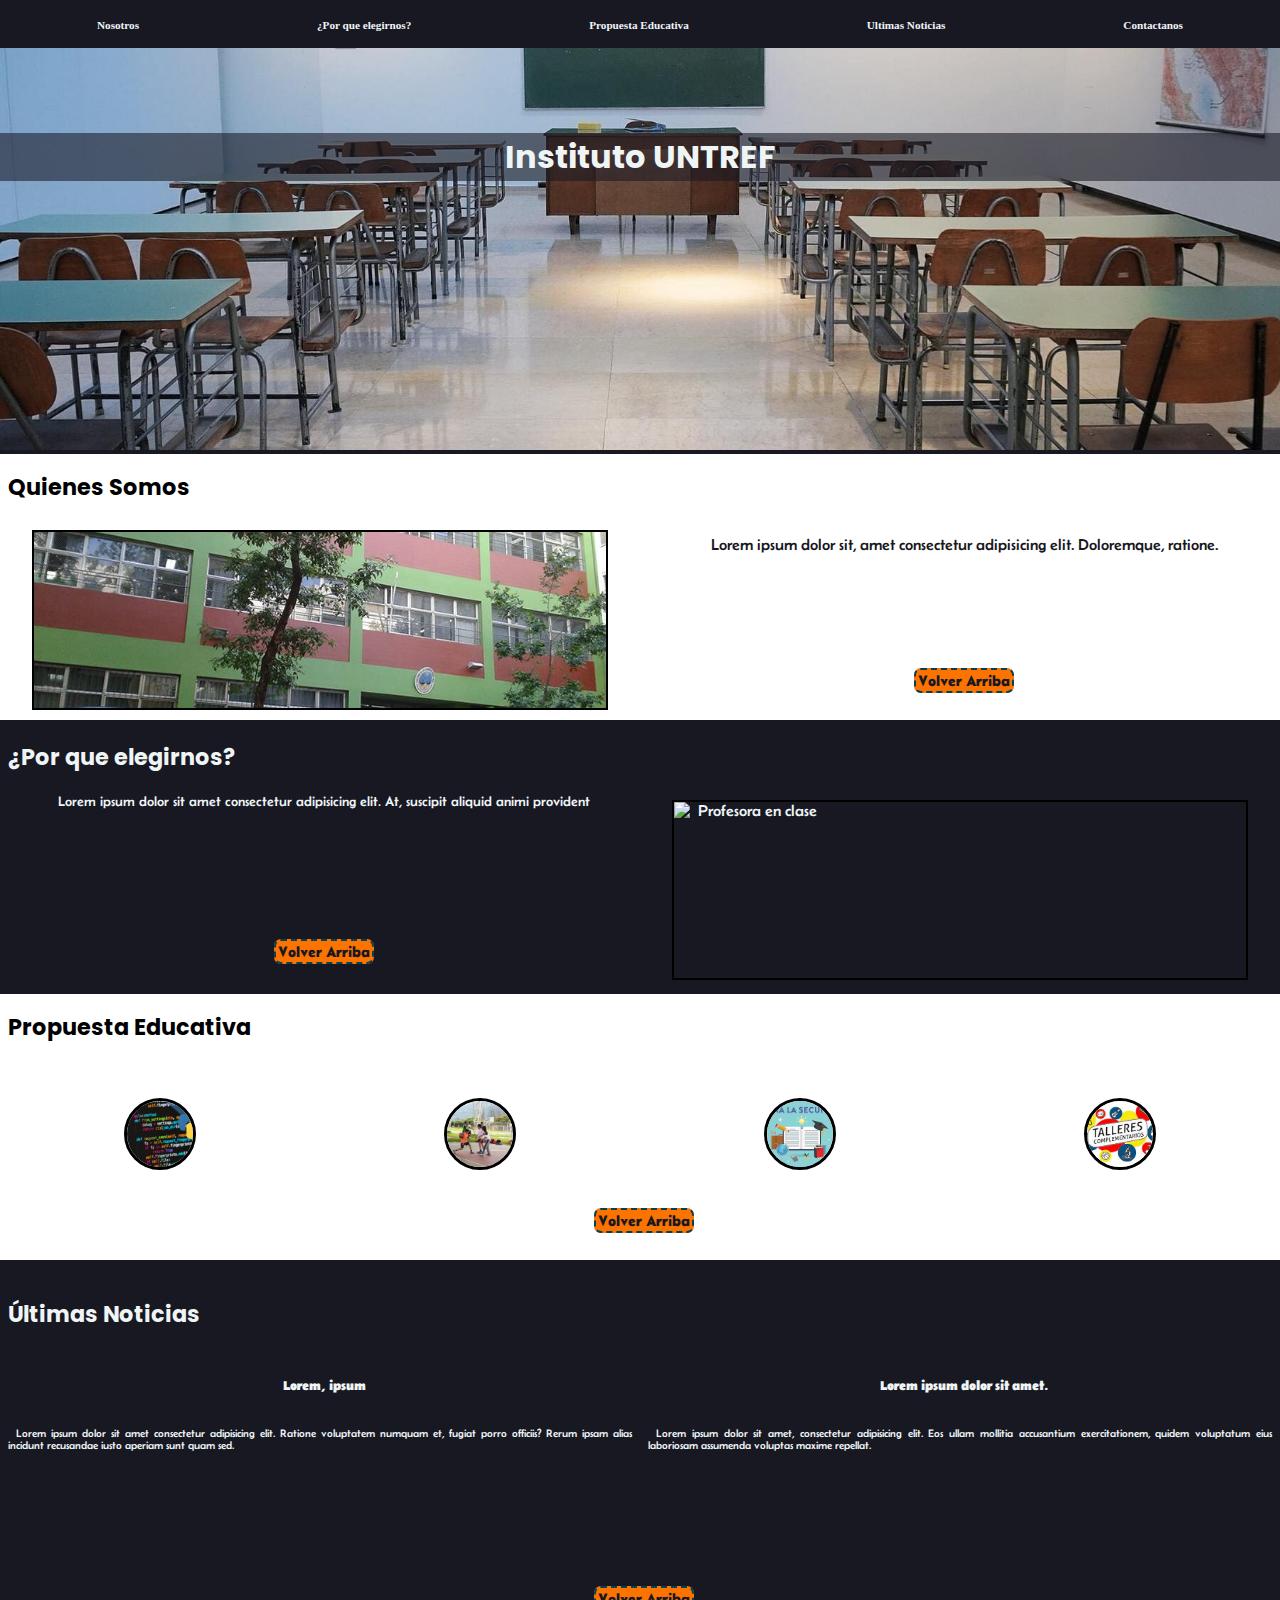
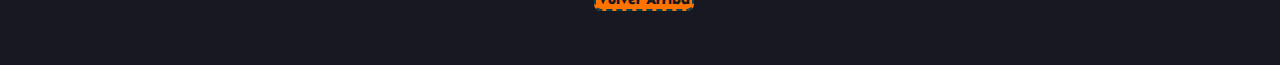
==== index.html @ 9ec44724 "Adicionando estilos a la seccion 'propuesta educativa' y a la seccion 'ultimas noticias'" ====
<!DOCTYPE html>
<html lang="es">
  <head>
    <meta charset="UTF-8" />
    <meta name="viewport" content="width=device-width, initial-scale=1.0" />
    <link rel="stylesheet" href="css/styles.css" />
    <meta
      name="description"
      content="Escuela Primaria UNTREF desde ahace 50 años educando al futuro"
    />
    <meta name="author" content="Eduardo Incrocci" />
    <title>Instituto UNTREF</title>
  </head>
  <body>
    <header class="header" id="header">
      <nav class="header__nav" id="nav--menu">
        <ul class="header__nav__ul">
          <li class="nav__ul--items">
            <a href="#section1" class="nav__items--a">Nosotros</a>
          </li>
          <li class="nav__ul--items">
            <a href="#section2" class="nav__items--a">¿Por que elegirnos?</a>
          </li>
          <li class="nav__ul--items">
            <a href="#section3" class="nav__items--a">Propuesta Educativa</a>
          </li>
          <li class="nav__ul--items">
            <a href="#section4" class="nav__items--a">Ultimas Noticias</a>
          </li>
          <li class="nav__ul--items">
            <a href="#contact" class="nav__items--link">Contactanos</a>
          </li>
        </ul>
      </nav>
      <!-- <a href="#nav--menu"><img src="img/menu.png" alt="menu icon"></a> -->
      <div class="container--h1">
        <h1 class="header--h1">Instituto UNTREF</h1>
      </div>
    </header>
    <main class="main">
      <section class="main__section main__section-1" id="section1">
        <h2 class="section--h2">Quienes Somos</h2>
        <a href="#header" class="volver--link"
          ><span class="volver">Volver Arriba</span></a
        >

        <img
          src="img/entrada_colegio.jpg"
          alt="Entrada de la institucion"
          class="section--img"
        />

        <p class="section--p">
          Lorem ipsum dolor sit, amet consectetur adipisicing elit. Doloremque,
          ratione.
        </p>
      </section>
      <section class="main__section main__section-2" id="section2">
        <h2 class="section--h2">¿Por que elegirnos?</h2>
        <a href="#header" class="volver--link link2"
          ><span class="volver">Volver Arriba</span></a
        >
        <article class="section--article">
          Lorem ipsum dolor sit amet consectetur adipisicing elit. At, suscipit
          aliquid animi provident
        </article>
        <img
          src="https://aulaintercultural.org/wp-content/uploads/2017/07/ninorubio.jpg"
          alt="Profesora en clase"
          class="section--img section2--img"
        />
      </section>
      <section class="main__section main__section-3" id="section3">
        <h2 class="section--h2">Propuesta Educativa</h2>
        <a href="#header" class="volver--link link3"
          ><span class="volver">Volver Arriba</span></a
        >
        <div class="main__section3__container--img">
          <img src="img/curso prog.jpg" alt="Cursos y capacitaciones" class="main__section3--img img1" />
          <img src="img/deportes.jpg" alt="practicar deportes" class="main__section3--img img2" />
          <img src="img/finalizarsec.jpg" alt="fomentar la finalizacion del secundario" class="main__section3--img img3" />
          <img src="img/talleres.jpg" alt="amplia variedad de talleres u oficios" class="main__section3--img img4" />
        </div>
      </section>
      <section class="main__section main__section-4" id="section4">
        <h2 class="section--h2">Últimas Noticias</h2>
        <a href="#header" class="volver--link link4"
          ><span class="volver">Volver Arriba</span></a
        >
        <div class="section__container section__container-news1">
          <h3 class="section--h3">Lorem, ipsum</h3>
          <p class="section--p section4--p">
            Lorem ipsum dolor sit amet consectetur adipisicing elit. Ratione voluptatem numquam et, fugiat porro officiis? Rerum ipsam alias incidunt recusandae iusto aperiam sunt quam sed.
          </p>
        </div>
        <div class="section__container section__container-news2">
          <h3 class="section--h3">Lorem ipsum dolor sit amet.</h3>
          <p class="section--p section4--p">
            Lorem ipsum dolor sit amet, consectetur adipisicing elit. Eos ullam mollitia accusantium exercitationem, quidem voluptatum eius laboriosam assumenda voluptas maxime repellat.
          </p>
        </div>
      </section>
    </main>

    <!-- <footer>
      <div class="footer__container footer__container--social">
        <h3 class="footer--h3"></h3>
        <p class="footer--p footer-p1"></p>
        <p class="footer--p footer-p2"></p>
        <p class="footer--p footer-p3"></p>
      </div>
      <div class="footer__container footer__container--map">
        <iframe src="" frameborder="0"></iframe>
      </div>
      <div class="footer__container footer__container--contact" id="contact">
        <form action="" method="post">
          <label for="nombre"
            >Nombre <input type="text" name="nombre" id="nombre"
          /></label>
          <label for="correo"
            >Email <input type="text" name="correo" id="correo"
          /></label>
          <label for="telefono">
            Telefono<input type="tel" name="telefono" id="telefono"
          /></label>
          <button class="btn">Enviar</button>
        </form>
      </div>
    </footer> -->
  </body>
</html>
---- css/styles.css ----
@import url("https://fonts.googleapis.com/css2?family=Poppins:wght@500&display=swap");
/* font-family: 'Poppins', sans-serif; */

@import url("https://fonts.googleapis.com/css2?family=Belanosima:wght@400;600&display=swap");
/* font-family: 'Belanosima', sans-serif; */
/* Paleta de colores
#FC7300 , #1F8A70 , #00425A , #181823, 
#EFF5F5 */

/* Normalize */

* {
  margin: 0;
  padding: 0;
  box-sizing: border-box;
}

body {
  min-height: 100vh;
  max-width: 100vw;
  /* font-family: 'Belanosima', sans-serif; */
}

/* Edicion general de la cabecera */

header {
  width: 100%;
  height: 50vh;
  background-color: lightpink;
  display: flex;
  flex-direction: column;
  align-items: center;
}

/* Edicion del div del h1 */

.container--h1 {
  width: 100%;
  background-image: url(../img/portada_aula.jpg);
  background-position: center;
  background-repeat: no-repeat;
  background-size: cover;
  height: 100%;
}

/* Edicion del Titutlo h1 */

.header h1 {
  background-color: #18182392;
  text-align: center;
  font-size: 2rem;
  font-family: "Poppins", sans-serif;
  display: block;
  margin-top: 85px;
  color: #eff5f5;
  font-family: "Poppins", sans-serif;
}

/* Edicion gral del nav */

.header__nav {
  display: inline-block;
  width: 100%;
  background-color: #181823;
}

/* Editando los enlaces de la barra de navegacion */

nav a {
  width: 100%;
  display: inline-block;
  font-size: 0.7rem;
  text-decoration: none;
  font-weight: 600;
  text-align: center;
  color: #eff5f5;
}

/* Edicion de la lista del nav */

.header__nav__ul {
  display: flex;
  justify-content: space-around;
  align-items: center;
  /* flex-wrap: wrap; */
  padding: 10px 8px;
}

/* Editando cada item de la lista del nav */

.nav__ul--items {
  list-style: none;
  border-radius: 20px;
  background-color: #181823;
  padding: 5px 6px;
}

/* Agregandole accion cuando se pasa el cursor por encima l los items del nav */

.nav__ul--items:hover {
  background-color: #1f8a70;
  text-decoration: underline;
  transform: scale(1.5);
  transition: transform 0.5s;
  cursor: pointer;
}

/* Editando las acciones cuando se clickea sobre los items */
.nav__ul--items:active {
  background-color: #00425a;
  text-decoration: underline;
  text-decoration-color: #00425a;
  cursor: pointer;
}

/* Edicion general de la etiqueta main */

.main {
  display: grid;
  grid-template-columns: 1fr;
  grid-template-rows: repeat(4, 30vh);
}

/* Edicion general de cada seccion del main */

.main__section {
  border-top: 4px solid #181823;
  width: 100%;
  height: 30vh;
  text-indent: 0.5rem;
  display: grid;
  grid-template-columns: repeat(2, 1fr);
  grid-template-rows: 25% 1fr 20%;
  font-family: "Belanosima", sans-serif;
}
/* Editando el contenido de la seccion "Quienes Somos" */

/* Edicion del titulo de la seccion quienes somos */
.section--h2 {
  grid-column: 1/3;
  grid-row: 1/2;
  margin: auto 0;
  font-size: 1.4rem;
  font-family: "Poppins", sans-serif;
}
/* Acomodando el enlace de la primera seccion que lleva al inicio de la pagina */

.volver--link {
  grid-column: 2/3;
  grid-row: 3/4;
  text-align: center;
  text-decoration: none;
  font-size: 15px;
  cursor: pointer;
  margin-top: 5px;
  font-family: "Belanosima", sans-serif;
  font-weight: 600;
}

/* Editando el span que se encuentra dentro del enlace de la primera seccion  */

.volver {
  color: #181823;
  border: 2px dashed #00425a;
  border-radius: 7px;
  background-color: #fc7300;
  padding: 2px;
}
/* Edicion de la imagen de la seccion quienes somos */
.section--img {
  grid-column: 1/2;
  grid-row: 2/4;
  height: 90%;
  width: 90%;
  justify-self: center;
  align-self: center;
  object-fit: cover;
  overflow: hidden;
  border: 2px solid black;
}

/* Edicion del parrafo de la seccion quienes somos */
.section--p {
  grid-column: 2/3;
  grid-row: 2/3;
  font-size: 1rem;
  text-align: center;
  margin: auto 3px;
  padding: 5px;
  overflow: hidden;
  height: 85%;
  color: #181823;
}

/* Comenzando a editar la seccion "Por que elegirnos" */

/* Editando contenedor de la seccion por que elegirnos */
.main__section-2 {
  background-color: #181823;
  color: #eff5f5;
}

/* Editando los estilos del article de la seccion */

.section--article {
  grid-column: 1/2;
  grid-row: 2/3;
  height: 100%;
  width: 100%;
  padding: 2px;
  margin-bottom: 2px;
  font-size: 0.9rem;
  text-align: center;
  overflow: hidden;
}

/* Editando la imagen de la seccion Por que elegirnos */

.section2--img {
  grid-column: 2/3;
  grid-row: 2/4;
}

/* Acomodando el enlace de la segunda seccion que lleva al inicio de la pagina */
.link2 {
  grid-column: 1/2;
  grid-row: 3/4;
  margin-top: 6px;
}

/* Comenzando a modificar los estilos de la seccion Propuesta Educativa */

/* Acomodando el enlace de la segunda seccion que lleva al inicio de la pagina */

.link3 {
  grid-column: 1/3;
  grid-row: 3/4;
  margin-bottom: 5px;
  text-align: center;
}
.main__section3__container--img {
  grid-row: 2/3;
  grid-column: 1/3;
  /* display: flex;
  justify-content: space-around;
  align-items: center;
  height: 100%; */
  display: grid;
  grid-template-columns: repeat(4, 1fr);
  grid-template-rows: repeat(2, 1fr);
  justify-items: center;
  align-items: center;
  max-height: 100%;
}

/* Editando el contenedor con las imagenes de la seccion de propuesta educativa */
.main__section3--img {
  object-fit: cover;
  width: 4.5em;
  border: 3px solid black;
  border-radius: 50%;
  height: 4.5em;

}

/* Edicion imagen 1 */
.img1{
  grid-column: 1/2;
  grid-row: 1/3;

}
/* Edicion imagen 2 */
.img2{
  grid-column: 2/3;
  grid-row: 1/3;
}

/* Edicion imagen 3 */
.img3{
  grid-column: 3/4;
  grid-row: 1/3;
}

/* Edicion imagen 4 */

.img4{
  grid-column: 4/5;
  grid-row: 1/3;
}
/* Editando la accion de las imagenes cuando se pasa el cursor por encima */
.main__section3--img:hover {
  cursor: pointer;
  transform: scale(1.2);
  transition: transform 0.6s;
}

/* Comenzando a modificar la ultima seccion del main (ultimas noticias) */

.main__section-4 {
  height: 45vh;
  width: 100%;
  background-color: #181823;
  color: #eff5f5;
}

.link4 {
  grid-column: 1/3;
  grid-row: 3/4;
}

/* Edicion general del contenedor de la seccion Ultimas noticias */

.section__container {
  display: grid;
  grid-template-columns: repeat(2, 1fr);
  grid-template-rows: 20% 1fr;
  justify-content: center;
  align-items: center;
}

/* Edicion de lla ubicacion del contenedor de la 1er noticia */

.section__container-news1 {
  grid-column: 1/2;
  grid-row: 2/3;
}

/* Edicion del titulo de las secciones */

.section--h3 {
  font-size: 13px;
  text-align: center;
  grid-column: 1/3;
  grid-row: 1/2;
}
/* Edicion del parrafo de la seccion Ultimas noticias */

.section4--p {
  grid-column: 1/3;
  grid-row: 2/3;
  font-size: .7em;
  font-weight: 300;
  text-align: justify;
  color: #eff5f5;
  overflow: hidden;

}

/* Edicion de la 2 noticia de la seccion Ultimas noticias */

.section__container-news2 {
  grid-column: 2/3;
  grid-row: 2/3;
}
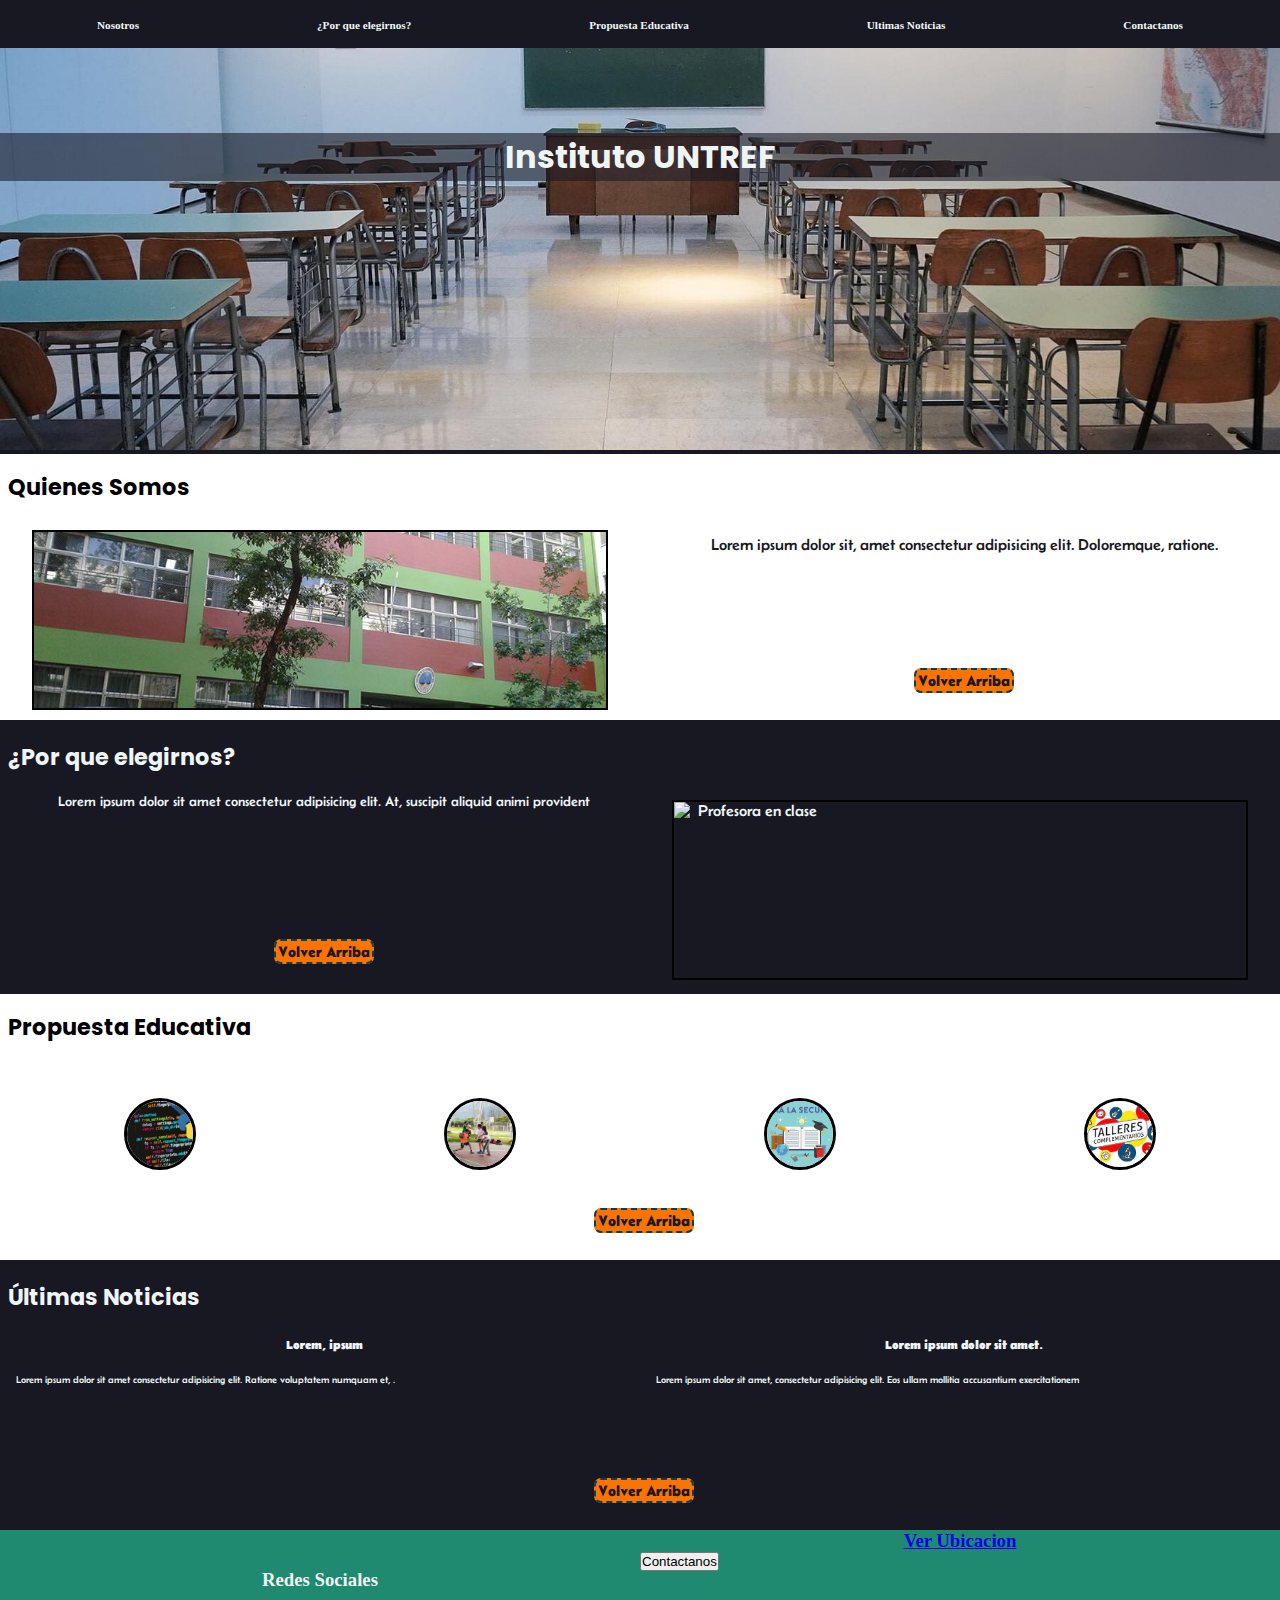
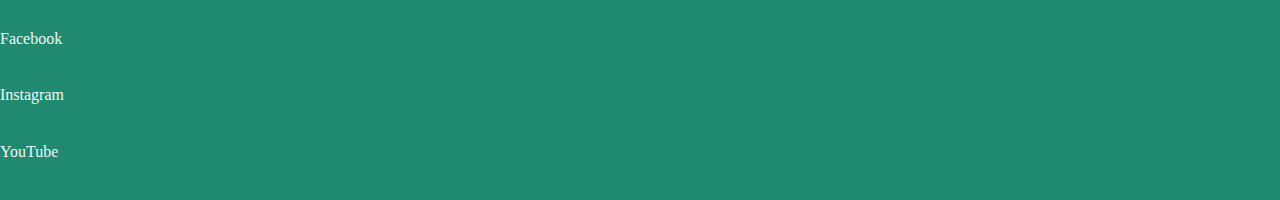
==== commit a50cfca1: "Agregando estilos al footer" ====
--- a/index.html
+++ b/index.html
@@ -76,10 +76,26 @@
           ><span class="volver">Volver Arriba</span></a
         >
         <div class="main__section3__container--img">
-          <img src="img/curso prog.jpg" alt="Cursos y capacitaciones" class="main__section3--img img1" />
-          <img src="img/deportes.jpg" alt="practicar deportes" class="main__section3--img img2" />
-          <img src="img/finalizarsec.jpg" alt="fomentar la finalizacion del secundario" class="main__section3--img img3" />
-          <img src="img/talleres.jpg" alt="amplia variedad de talleres u oficios" class="main__section3--img img4" />
+          <img
+            src="img/curso prog.jpg"
+            alt="Cursos y capacitaciones"
+            class="main__section3--img img1"
+          />
+          <img
+            src="img/deportes.jpg"
+            alt="practicar deportes"
+            class="main__section3--img img2"
+          />
+          <img
+            src="img/finalizarsec.jpg"
+            alt="fomentar la finalizacion del secundario"
+            class="main__section3--img img3"
+          />
+          <img
+            src="img/talleres.jpg"
+            alt="amplia variedad de talleres u oficios"
+            class="main__section3--img img4"
+          />
         </div>
       </section>
       <section class="main__section main__section-4" id="section4">
@@ -90,29 +106,32 @@
         <div class="section__container section__container-news1">
           <h3 class="section--h3">Lorem, ipsum</h3>
           <p class="section--p section4--p">
-            Lorem ipsum dolor sit amet consectetur adipisicing elit. Ratione voluptatem numquam et, fugiat porro officiis? Rerum ipsam alias incidunt recusandae iusto aperiam sunt quam sed.
+            Lorem ipsum dolor sit amet consectetur adipisicing elit. Ratione
+            voluptatem numquam et, .
           </p>
         </div>
         <div class="section__container section__container-news2">
           <h3 class="section--h3">Lorem ipsum dolor sit amet.</h3>
           <p class="section--p section4--p">
-            Lorem ipsum dolor sit amet, consectetur adipisicing elit. Eos ullam mollitia accusantium exercitationem, quidem voluptatum eius laboriosam assumenda voluptas maxime repellat.
+            Lorem ipsum dolor sit amet, consectetur adipisicing elit. Eos ullam
+            mollitia accusantium exercitationem
           </p>
         </div>
       </section>
     </main>
 
-    <!-- <footer>
+    <footer>
       <div class="footer__container footer__container--social">
-        <h3 class="footer--h3"></h3>
-        <p class="footer--p footer-p1"></p>
-        <p class="footer--p footer-p2"></p>
-        <p class="footer--p footer-p3"></p>
+        <h3 class="footer--h3">Redes Sociales</h3>
+        <p class="footer--p footer-p1">Facebook</p>
+        <p class="footer--p footer-p2">Instagram</p>
+        <p class="footer--p footer-p3">YouTube</p>
       </div>
       <div class="footer__container footer__container--map">
-        <iframe src="" frameborder="0"></iframe>
+        <h3 class="footer--h3"><a href="#">Ver Ubicacion</a></h3>
+        <button>Contactanos</button>
       </div>
-      <div class="footer__container footer__container--contact" id="contact">
+      <!-- <div class="footer__container footer__container--contact" id="contact">  
         <form action="" method="post">
           <label for="nombre"
             >Nombre <input type="text" name="nombre" id="nombre"
@@ -125,7 +144,7 @@
           /></label>
           <button class="btn">Enviar</button>
         </form>
-      </div>
-    </footer> -->
+      </div> -->
+    </footer>
   </body>
 </html>
--- a/css/styles.css
+++ b/css/styles.css
@@ -297,7 +297,6 @@
 /* Comenzando a modificar la ultima seccion del main (ultimas noticias) */
 
 .main__section-4 {
-  height: 45vh;
   width: 100%;
   background-color: #181823;
   color: #eff5f5;
@@ -313,7 +312,7 @@
 .section__container {
   display: grid;
   grid-template-columns: repeat(2, 1fr);
-  grid-template-rows: 20% 1fr;
+  grid-template-rows: 20% 80%;
   justify-content: center;
   align-items: center;
 }
@@ -328,7 +327,7 @@
 /* Edicion del titulo de las secciones */
 
 .section--h3 {
-  font-size: 13px;
+  font-size: 12px;
   text-align: center;
   grid-column: 1/3;
   grid-row: 1/2;
@@ -338,7 +337,7 @@
 .section4--p {
   grid-column: 1/3;
   grid-row: 2/3;
-  font-size: .7em;
+  font-size: 10px;
   font-weight: 300;
   text-align: justify;
   color: #eff5f5;
@@ -352,3 +351,39 @@
   grid-column: 2/3;
   grid-row: 2/3;
 }
+
+
+/* Comenzando la edicion del footer de la pagina */
+
+/* Editando el contenido general del footer */
+
+footer{
+  height: 30vh;
+  display: flex;
+  justify-content: space-evenly;
+  align-items: center;
+  background-color: #1f8a70;
+  color: #eff5f5;
+
+}
+
+.footer--h3{
+  text-align: center;
+}
+
+.footer__container{
+  display: inline-block;
+  height: 100%;
+  width: 50%;
+  flex-direction: column;
+}
+.footer__container--social{
+  width: 50%;
+}
+
+.footer__container--social{
+  height: 100%;
+  display: flex;
+  flex-direction: column;
+  justify-content: space-evenly;  
+}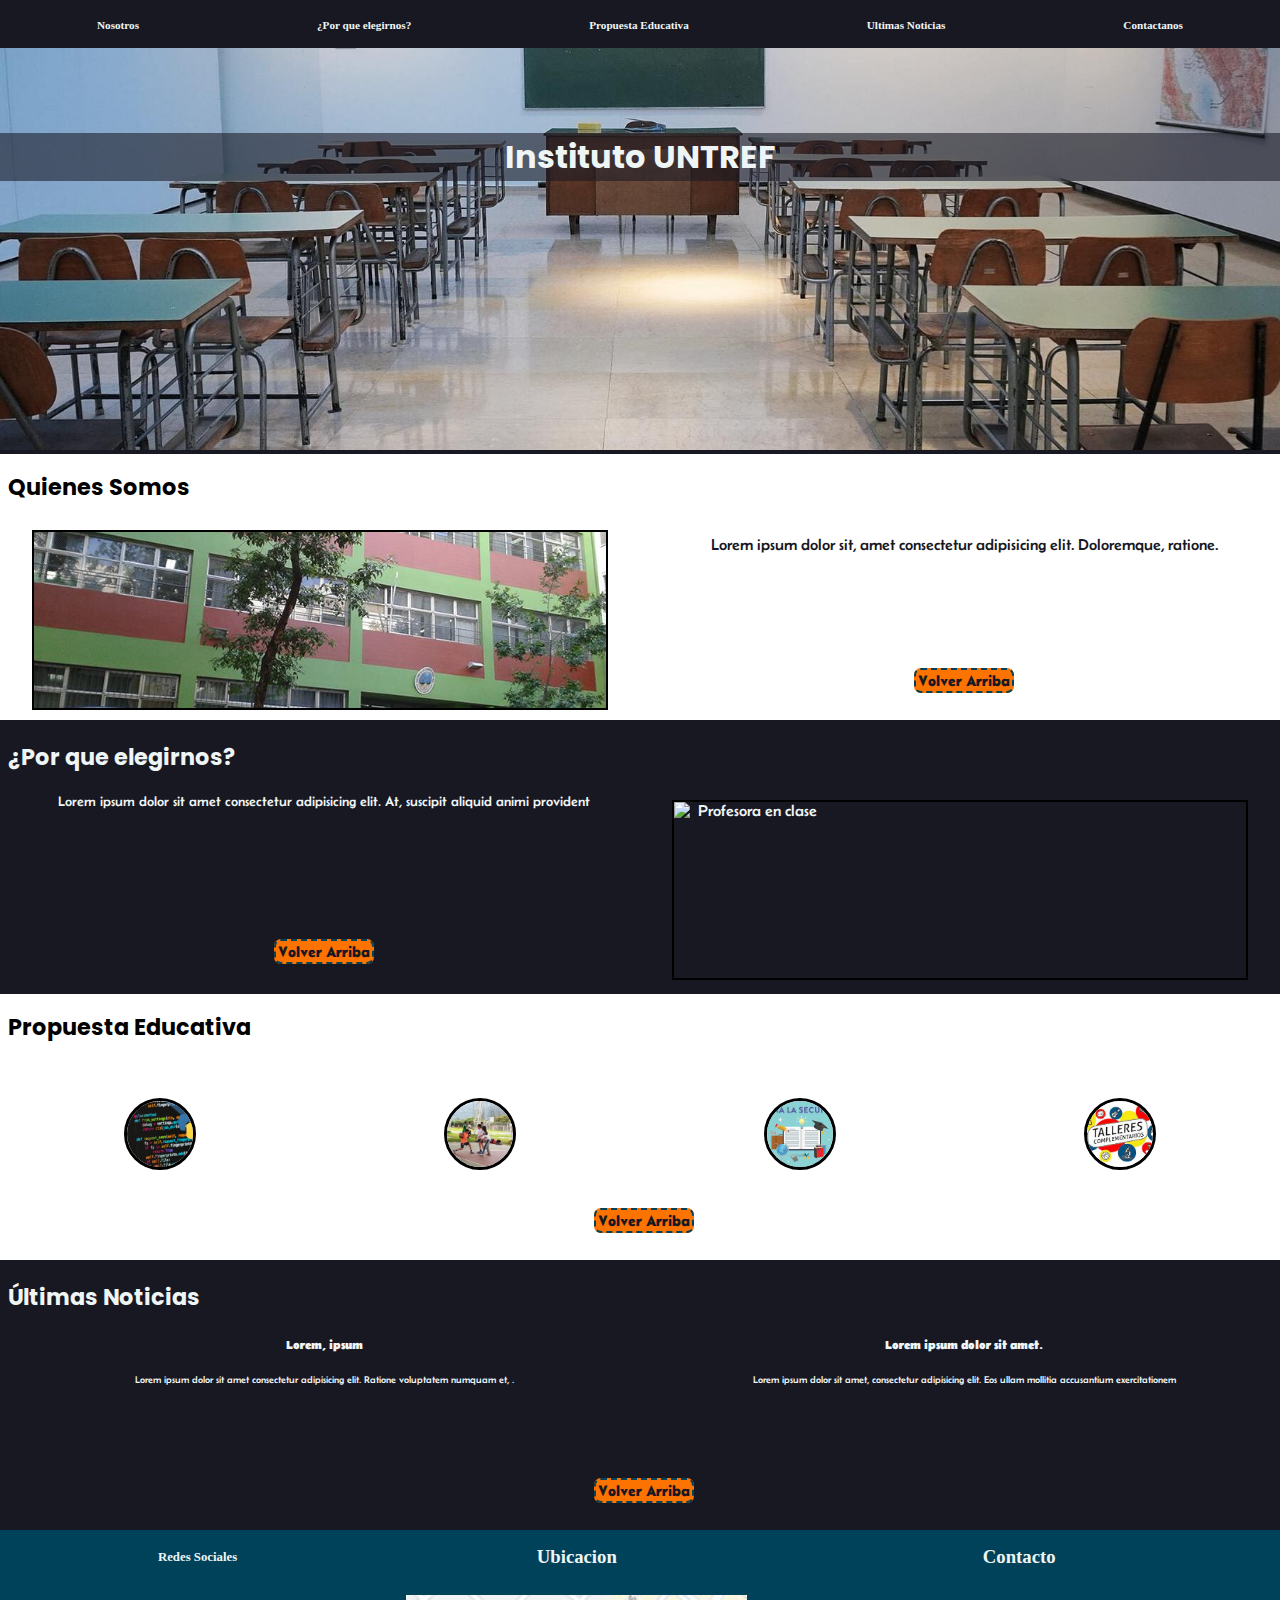
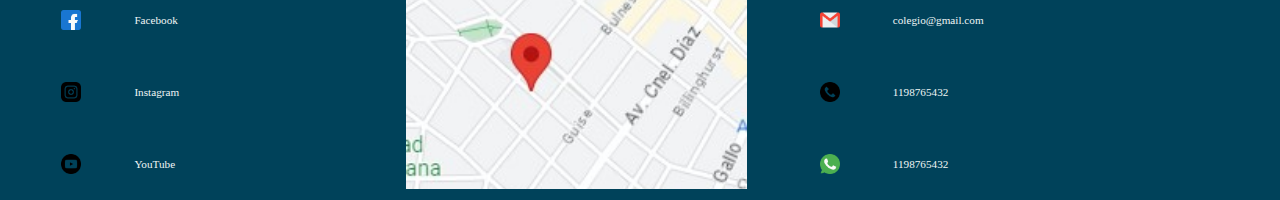
==== commit ce18fffa: "Se agregaron estilos al footer de la pagina para modelos moviles" ====
--- a/index.html
+++ b/index.html
@@ -121,30 +121,56 @@
     </main>
 
     <footer>
-      <div class="footer__container footer__container--social">
-        <h3 class="footer--h3">Redes Sociales</h3>
-        <p class="footer--p footer-p1">Facebook</p>
-        <p class="footer--p footer-p2">Instagram</p>
-        <p class="footer--p footer-p3">YouTube</p>
-      </div>
-      <div class="footer__container footer__container--map">
-        <h3 class="footer--h3"><a href="#">Ver Ubicacion</a></h3>
-        <button>Contactanos</button>
-      </div>
-      <!-- <div class="footer__container footer__container--contact" id="contact">  
-        <form action="" method="post">
-          <label for="nombre"
-            >Nombre <input type="text" name="nombre" id="nombre"
-          /></label>
-          <label for="correo"
-            >Email <input type="text" name="correo" id="correo"
-          /></label>
-          <label for="telefono">
-            Telefono<input type="tel" name="telefono" id="telefono"
-          /></label>
-          <button class="btn">Enviar</button>
-        </form>
-      </div> -->
+      <h3 class="social--h3">Redes Sociales</h3>
+      <img
+        src="img/facebook.png"
+        alt="Imagen logo Facebook"
+        class="redes--img redes--img1"
+      />
+      <a href="https://www.facebook.com/" target="_blank" class="redes--link">
+        <p class="footer--p footer--p1">Facebook</p>
+      </a>
+      <img
+        src="img/instagram.png"
+        alt="Imagen logo Instagram"
+        class="redes--img redes--img2"
+      />
+      <a href="https://www.instagram.com/" target="_blank" class="redes--link">
+        <p class="footer--p footer--p2">Instagram</p>
+      </a>
+      <img
+        src="img/youtube.png"
+        alt="Imagen logo YouTube"
+        class="redes--img redes--img3"
+      />
+      <a href="https://www.youtube.com/" target="_blank" class="redes--link">
+        <p class="footer--p footer--p3">YouTube</p>
+      </a>
+
+      <h3 class="map--h3">Ubicacion</h3>
+      <img
+        src="img/imgmap.jpg"
+        alt="Ubicacion del colegio en mapa"
+        class="map--img"
+      />
+
+      <h3 class="contact--h3">Contacto</h3>
+      <img src="img/gmail.png" alt="" class="contact--img email--img" /><a
+        href=""
+        class="contact--links email--link"
+        >colegio@gmail.com</a
+      >
+      <img
+        src="img/llamada-telefonica.png"
+        alt=""
+        class="contact--img tel--img"
+      />
+      <a href="" class="contact--links tel--link">1198765432</a>
+      <img src="img/whatsapp.png" alt="" class="contact--img wa--img" /><a
+        href=""
+        class="contact--links wa--link"
+        >1198765432</a
+      >
     </footer>
   </body>
 </html>
--- a/css/styles.css
+++ b/css/styles.css
@@ -260,30 +260,28 @@
   border: 3px solid black;
   border-radius: 50%;
   height: 4.5em;
-
 }
 
 /* Edicion imagen 1 */
-.img1{
+.img1 {
   grid-column: 1/2;
   grid-row: 1/3;
-
 }
 /* Edicion imagen 2 */
-.img2{
+.img2 {
   grid-column: 2/3;
   grid-row: 1/3;
 }
 
 /* Edicion imagen 3 */
-.img3{
+.img3 {
   grid-column: 3/4;
   grid-row: 1/3;
 }
 
 /* Edicion imagen 4 */
 
-.img4{
+.img4 {
   grid-column: 4/5;
   grid-row: 1/3;
 }
@@ -313,7 +311,7 @@
   display: grid;
   grid-template-columns: repeat(2, 1fr);
   grid-template-rows: 20% 80%;
-  justify-content: center;
+  justify-content: left;
   align-items: center;
 }
 
@@ -339,10 +337,9 @@
   grid-row: 2/3;
   font-size: 10px;
   font-weight: 300;
-  text-align: justify;
+
   color: #eff5f5;
   overflow: hidden;
-
 }
 
 /* Edicion de la 2 noticia de la seccion Ultimas noticias */
@@ -352,38 +349,154 @@
   grid-row: 2/3;
 }
 
-
 /* Comenzando la edicion del footer de la pagina */
 
 /* Editando el contenido general del footer */
 
-footer{
+footer {
   height: 30vh;
-  display: flex;
-  justify-content: space-evenly;
+  display: grid;
+  grid-template-columns: 10% 20% 1fr 0.5fr 10% 30%;
+  grid-template-rows: 20% repeat(3, 1fr);
+  width: 100%;
   align-items: center;
-  background-color: #1f8a70;
-  color: #eff5f5;
-
-}
-
-.footer--h3{
-  text-align: center;
-}
-
-.footer__container{
-  display: inline-block;
-  height: 100%;
-  width: 50%;
-  flex-direction: column;
-}
-.footer__container--social{
-  width: 50%;
-}
-
-.footer__container--social{
-  height: 100%;
-  display: flex;
-  flex-direction: column;
-  justify-content: space-evenly;  
-}+  justify-items: center;
+  background-color: #00425a;
+  color: #eff5f5;
+  padding: 0 0.5rem;
+}
+
+/* Editando redes sociales */
+
+/* Titulo */
+
+.social--h3 {
+  grid-column: 1/3;
+  grid-row: 1/2;
+  text-align: center;
+  font-size: 0.8rem;
+}
+
+/* Imagenes */
+
+.redes--img {
+  width: 20px;
+  height: 20px;
+}
+
+.redes--img1 {
+  grid-column: 1/2;
+  grid-row: 2/3;
+}
+
+.redes--img2 {
+  grid-column: 1/2;
+  grid-row: 3/4;
+}
+
+.redes--img3 {
+  grid-column: 1/2;
+  grid-row: 4/5;
+}
+
+/* Texto de la cada red social */
+
+.footer--p {
+  font-size: 0.7em;
+}
+.redes--link {
+  cursor: pointer;
+  text-decoration: none;
+  color: #eff5f5;
+  justify-self: left;
+}
+
+.redes--link:hover {
+  transform: scale(1.4);
+  transition: transform 0.3s;
+}
+
+.footer--p1 {
+  grid-column: 2/3;
+  grid-row: 2/3;
+}
+
+.footer--p2 {
+  grid-column: 2/3;
+  grid-row: 3/4;
+}
+
+.footer--p3 {
+  grid-column: 2/3;
+  grid-row: 4/5;
+}
+
+/* Editando los estilos de la ubicacion */
+
+/* Titulo */
+
+.map--h3 {
+  grid-column: 3/5;
+  grid-row: 1/2;
+}
+
+.map--img {
+  grid-column: 3/5;
+  grid-row: 2/5;
+  width: 90%;
+  height: 90%;
+  object-fit: cover;
+}
+
+/* Editando estilos de contacto */
+/* Titulo */
+.contact--h3 {
+  grid-column: 5/7;
+  grid-row: 1/2;
+}
+
+/* Imagenes */
+
+.contact--img {
+  width: 20px;
+  height: 20px;
+}
+
+.email--img {
+  grid-column: 5/6;
+  grid-row: 2/3;
+}
+
+.tel--img {
+  grid-column: 5/6;
+  grid-row: 3/4;
+}
+
+.wa--img {
+  grid-column: 5/6;
+  grid-row: 4/5;
+}
+
+/* Textos del contacto */
+
+.contact--links {
+  font-size: 0.7em;
+  color: #eff5f5;
+  text-decoration: none;
+  justify-self: left;
+}
+
+.email--link {
+  grid-column: 6/7;
+  grid-row: 2/3;
+}
+
+.tel--link {
+  grid-column: 6/7;
+  grid-row: 3/4;
+}
+
+.wa--link {
+  grid-column: 6/7;
+  grid-row: 4/5;
+}
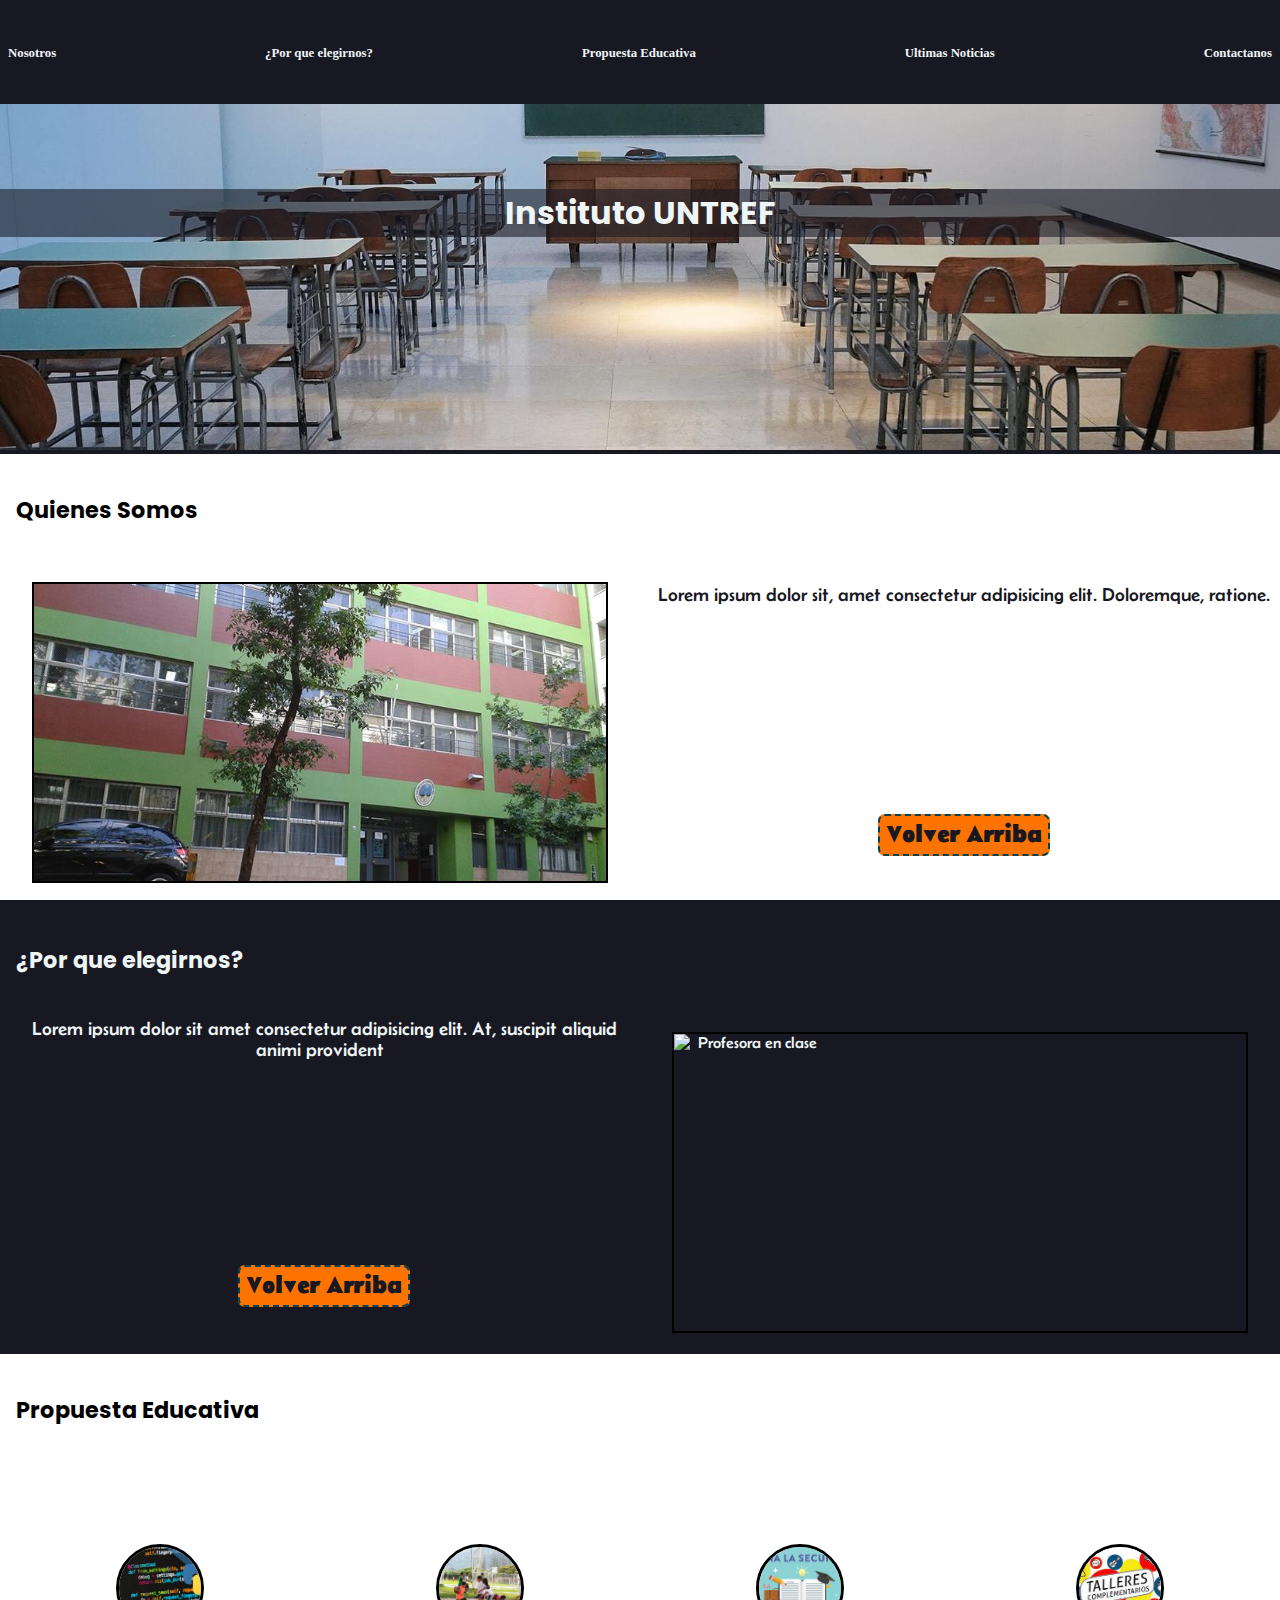
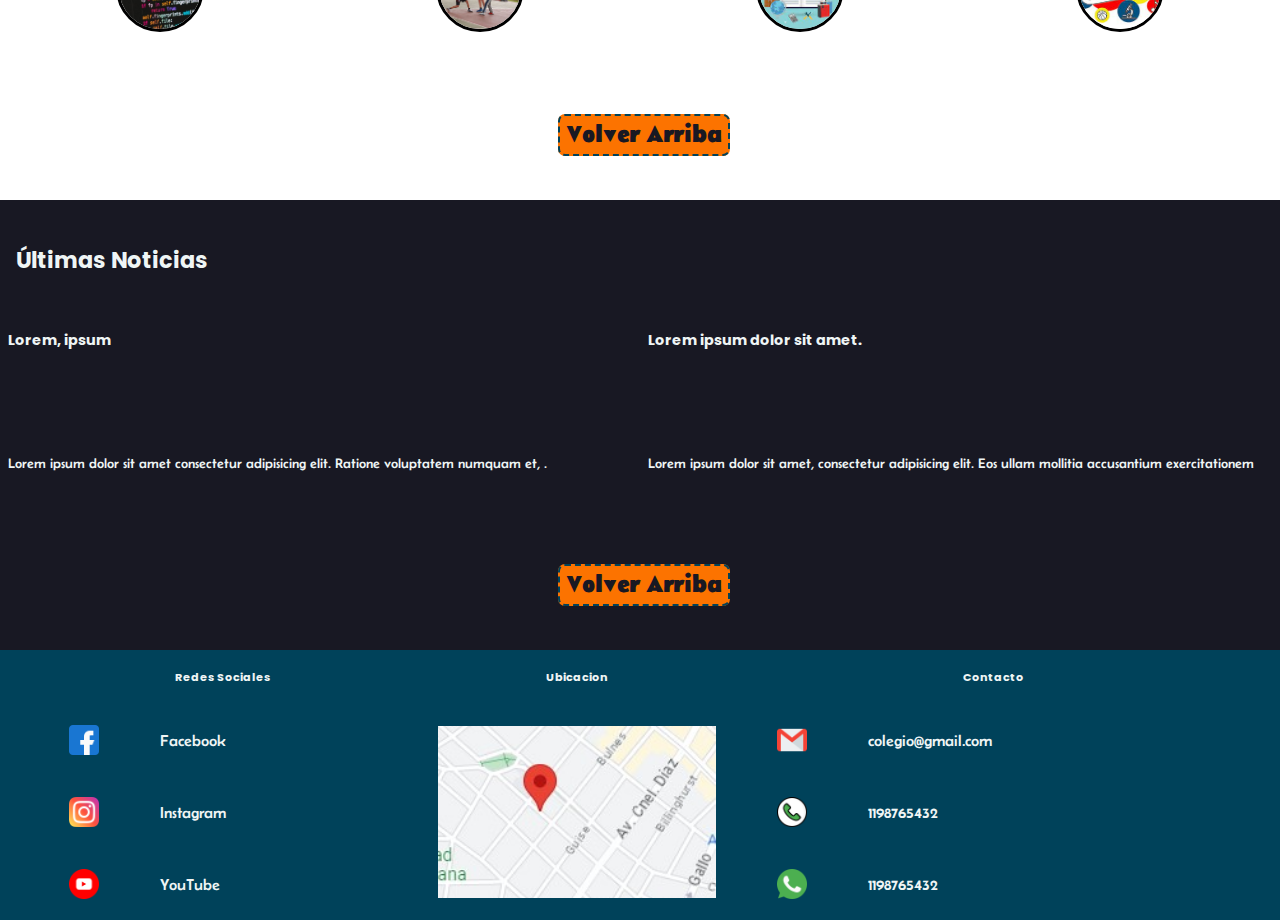
==== commit 2d70773c: "Modificados los estilos para version 425px y para 320px" ====
--- a/index.html
+++ b/index.html
@@ -28,7 +28,7 @@
             <a href="#section4" class="nav__items--a">Ultimas Noticias</a>
           </li>
           <li class="nav__ul--items">
-            <a href="#contact" class="nav__items--link">Contactanos</a>
+            <a href="#contact" class="nav__items--a">Contactanos</a>
           </li>
         </ul>
       </nav>
@@ -101,7 +101,7 @@
       <section class="main__section main__section-4" id="section4">
         <h2 class="section--h2">Últimas Noticias</h2>
         <a href="#header" class="volver--link link4"
-          ><span class="volver">Volver Arriba</span></a
+          ><span class="volver volver4">Volver Arriba</span></a
         >
         <div class="section__container section__container-news1">
           <h3 class="section--h3">Lorem, ipsum</h3>
@@ -156,7 +156,7 @@
 
       <h3 class="contact--h3">Contacto</h3>
       <img src="img/gmail.png" alt="" class="contact--img email--img" /><a
-        href=""
+        href="mailto:colegio@gmail.com"
         class="contact--links email--link"
         >colegio@gmail.com</a
       >
@@ -165,9 +165,11 @@
         alt=""
         class="contact--img tel--img"
       />
-      <a href="" class="contact--links tel--link">1198765432</a>
+      <a href="tel:+54911987654332" class="contact--links tel--link"
+        >1198765432</a
+      >
       <img src="img/whatsapp.png" alt="" class="contact--img wa--img" /><a
-        href=""
+        href="https://wa.me/+54911987654332"
         class="contact--links wa--link"
         >1198765432</a
       >
--- a/css/styles.css
+++ b/css/styles.css
@@ -14,7 +14,11 @@
   padding: 0;
   box-sizing: border-box;
 }
-
+h1,
+h2,
+h3 {
+  font-family: "Poppins", sans-serif;
+}
 body {
   min-height: 100vh;
   max-width: 100vw;
@@ -26,7 +30,6 @@
 header {
   width: 100%;
   height: 50vh;
-  background-color: lightpink;
   display: flex;
   flex-direction: column;
   align-items: center;
@@ -37,7 +40,7 @@
 .container--h1 {
   width: 100%;
   background-image: url(../img/portada_aula.jpg);
-  background-position: center;
+  background-position: center center;
   background-repeat: no-repeat;
   background-size: cover;
   height: 100%;
@@ -48,8 +51,8 @@
 .header h1 {
   background-color: #18182392;
   text-align: center;
+
   font-size: 2rem;
-  font-family: "Poppins", sans-serif;
   display: block;
   margin-top: 85px;
   color: #eff5f5;
@@ -103,6 +106,7 @@
   transform: scale(1.5);
   transition: transform 0.5s;
   cursor: pointer;
+  box-shadow: 2px 2px 8px -1px #eff5f57b;
 }
 
 /* Editando las acciones cuando se clickea sobre los items */
@@ -141,7 +145,6 @@
   grid-row: 1/2;
   margin: auto 0;
   font-size: 1.4rem;
-  font-family: "Poppins", sans-serif;
 }
 /* Acomodando el enlace de la primera seccion que lleva al inicio de la pagina */
 
@@ -183,10 +186,10 @@
 .section--p {
   grid-column: 2/3;
   grid-row: 2/3;
-  font-size: 1rem;
+  font-size: 0.8rem;
   text-align: center;
   margin: auto 3px;
-  padding: 5px;
+  /* padding: 5px; */
   overflow: hidden;
   height: 85%;
   color: #181823;
@@ -333,11 +336,14 @@
 /* Edicion del parrafo de la seccion Ultimas noticias */
 
 .section4--p {
+  display: inherit;
+  align-items: center;
+  text-align: left;
   grid-column: 1/3;
   grid-row: 2/3;
   font-size: 10px;
   font-weight: 300;
-
+  padding: 0 5px;
   color: #eff5f5;
   overflow: hidden;
 }
@@ -374,7 +380,7 @@
   grid-column: 1/3;
   grid-row: 1/2;
   text-align: center;
-  font-size: 0.8rem;
+  font-size: 0.7rem;
 }
 
 /* Imagenes */
@@ -401,8 +407,10 @@
 
 /* Texto de la cada red social */
 
-.footer--p {
+.footer--p,
+.contact--links {
   font-size: 0.7em;
+  font-family: "Belanosima", sans-serif;
 }
 .redes--link {
   cursor: pointer;
@@ -438,13 +446,14 @@
 .map--h3 {
   grid-column: 3/5;
   grid-row: 1/2;
+  font-size: 0.7rem;
 }
 
 .map--img {
   grid-column: 3/5;
   grid-row: 2/5;
-  width: 90%;
-  height: 90%;
+  width: 100%;
+  height: 80%;
   object-fit: cover;
 }
 
@@ -453,6 +462,7 @@
 .contact--h3 {
   grid-column: 5/7;
   grid-row: 1/2;
+  font-size: 0.7rem;
 }
 
 /* Imagenes */
@@ -500,3 +510,148 @@
   grid-column: 6/7;
   grid-row: 4/5;
 }
+
+/* Edicion de la parte responsive para medidas mayores 425px */
+
+@media screen and (min-width: 425px) {
+  /* Modificando el header */
+  header {
+    height: 50vh;
+  }
+
+  /* Editando el nav del header */
+  .header__nav {
+    height: 15vh;
+  }
+
+  /* Editando los items del nav */
+  .nav__ul--items {
+    padding: 6px 4px;
+  }
+  /* Editando la lista ul */
+  .header__nav__ul {
+    padding: 4px;
+    height: 100%;
+    justify-content: space-between;
+  }
+
+  /* Editando las acciones de los items cuando se pasa el cursor por encima */
+
+  .nav__ul--items:hover {
+    background-color: #1f8a70;
+    box-shadow: 2px 2px 8px -1px #eff5f57b;
+    text-decoration: underline;
+    transform: scale(1.2);
+    transition: transform 0.5s;
+    cursor: pointer;
+  }
+
+  /* Editando los enlaces */
+
+  .nav__items--a {
+    font-size: 0.8rem;
+    font-weight: bold;
+  }
+
+  /* Modificando el main de la pagina */
+
+  .main {
+    grid-template-rows: repeat(4, 50vh);
+  }
+
+  /* Editando seccion 1 quienes somos */
+
+  .main__section {
+    height: 100%;
+  }
+
+  .main__section-1 {
+    align-content: center;
+  }
+
+  /* Editando titulos del main */
+
+  .section--h2 {
+    text-indent: 1rem;
+  }
+
+  /* Editando los parragos de la seccion quienes somos y por que elegirnos */
+
+  .section--p,
+  .section--article {
+    font-size: 1.2rem;
+  }
+
+  /* Editando los enlaces de volver */
+
+  .volver--link {
+    font-size: 1.5rem;
+    font-weight: bold;
+    height: 100%;
+    padding: 4px 3px;
+  }
+
+  .volver {
+    padding: 4px 6px;
+    /* z-index: 100; */
+  }
+
+  /* Editando la seccion propuesta educativa */
+
+  .main__section3--img {
+    height: 5.5em;
+    width: 5.5em;
+  }
+
+  /* Editando la seccion 4 de ultimas noticias */
+
+  .section--h3 {
+    font-size: 0.9rem;
+    text-align: left;
+    font-weight: bold;
+  }
+  .section4--p {
+    display: inherit;
+    align-items: center;
+    text-align: left;
+    text-indent: initial;
+    padding: 0 5px;
+    font-size: 0.9rem;
+  }
+  /* .volver4 {
+    margin-top: 10px;
+  } */
+
+  .section__container-news2:hover,
+  .section__container-news1:hover {
+    width: 90%;
+    height: 85%;
+    border: 2px dashed #eff5f575;
+    border-radius: 4px;
+    box-shadow: 5px 5px 8px #eff5f586;
+  }
+
+  /* Modificando footer de la pagina */
+
+  footer {
+    grid-template-columns: 12% 22% 1fr 0.5fr 12% 32%;
+  }
+  .footer--p,
+  .contact--links {
+    font-size: 1rem;
+    font-family: "Belanosima", sans-serif;
+  }
+
+  .redes--img,
+  .contact--img {
+    width: 30px;
+    height: 30px;
+  }
+
+  .map--img {
+    height: 80%;
+    width: 100%;
+  }
+}
+
+/* Modificando los media queries para dispositivos mayores a 768px */
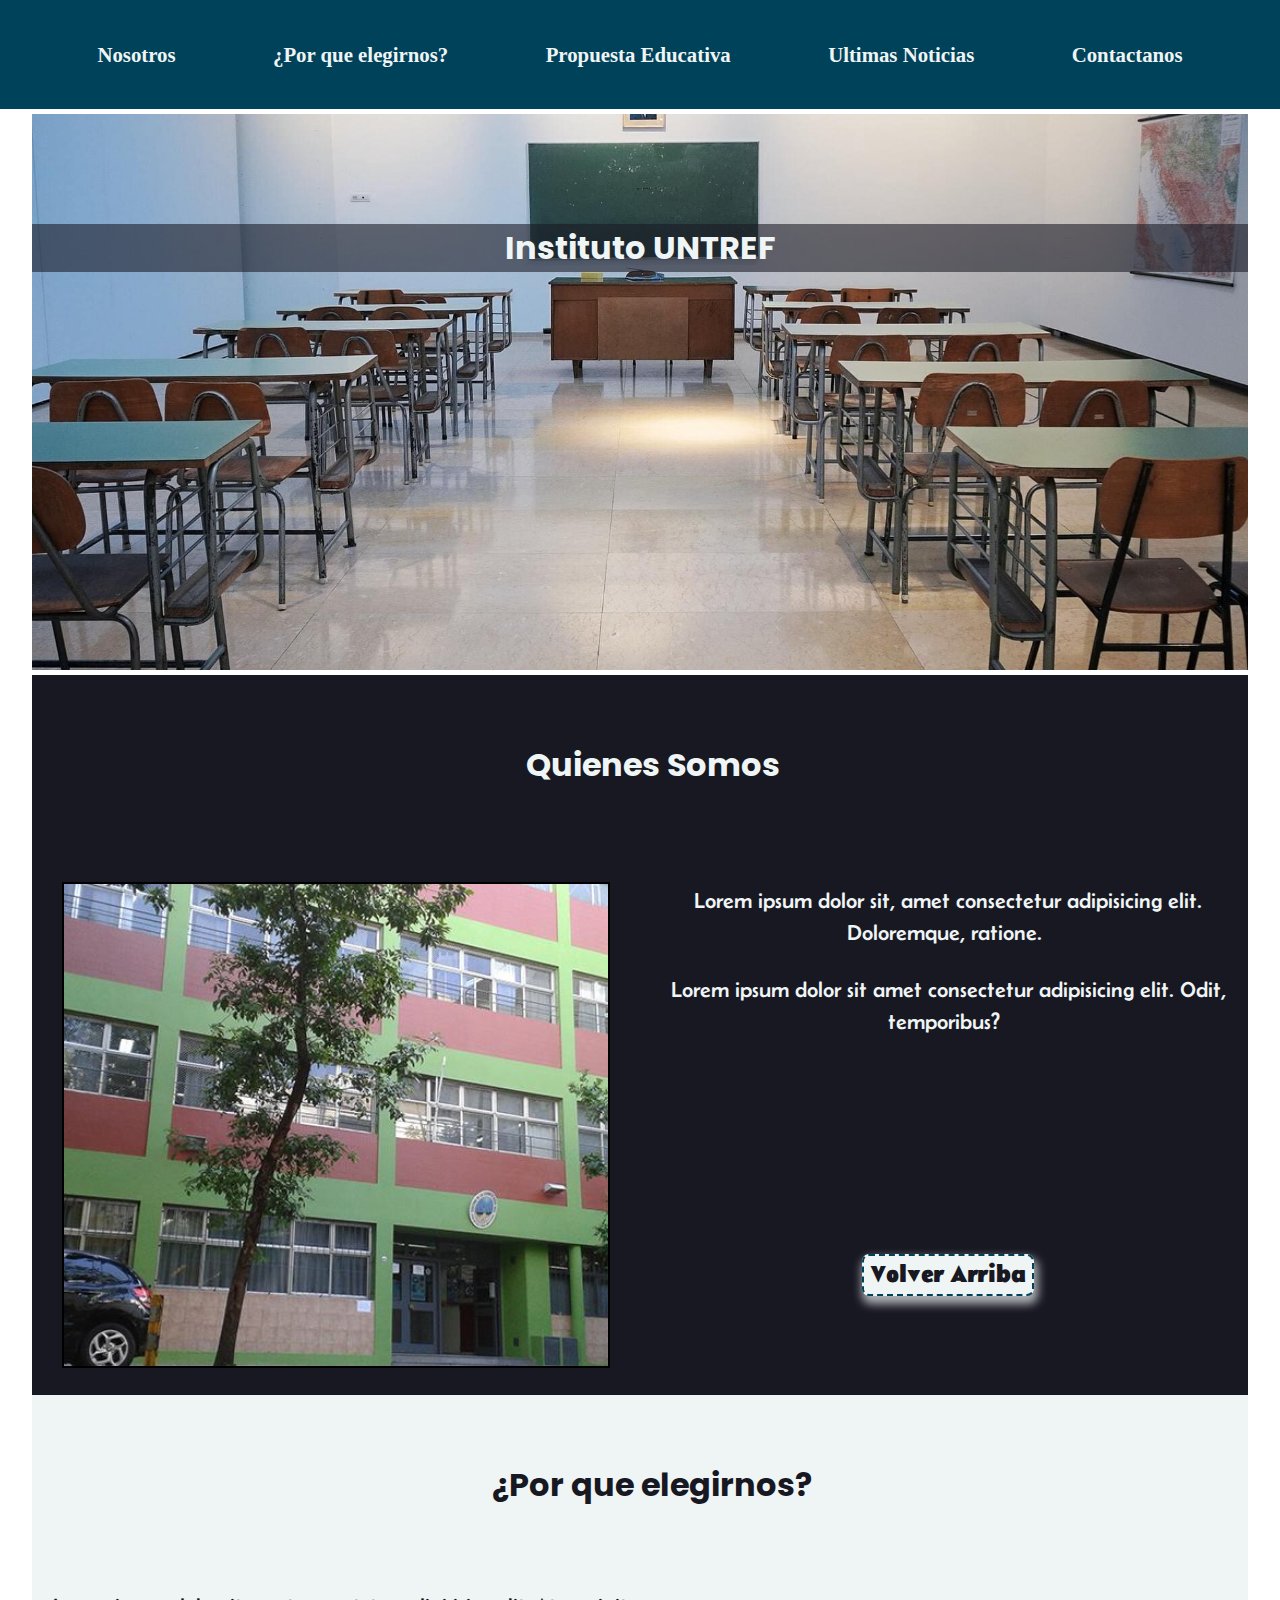
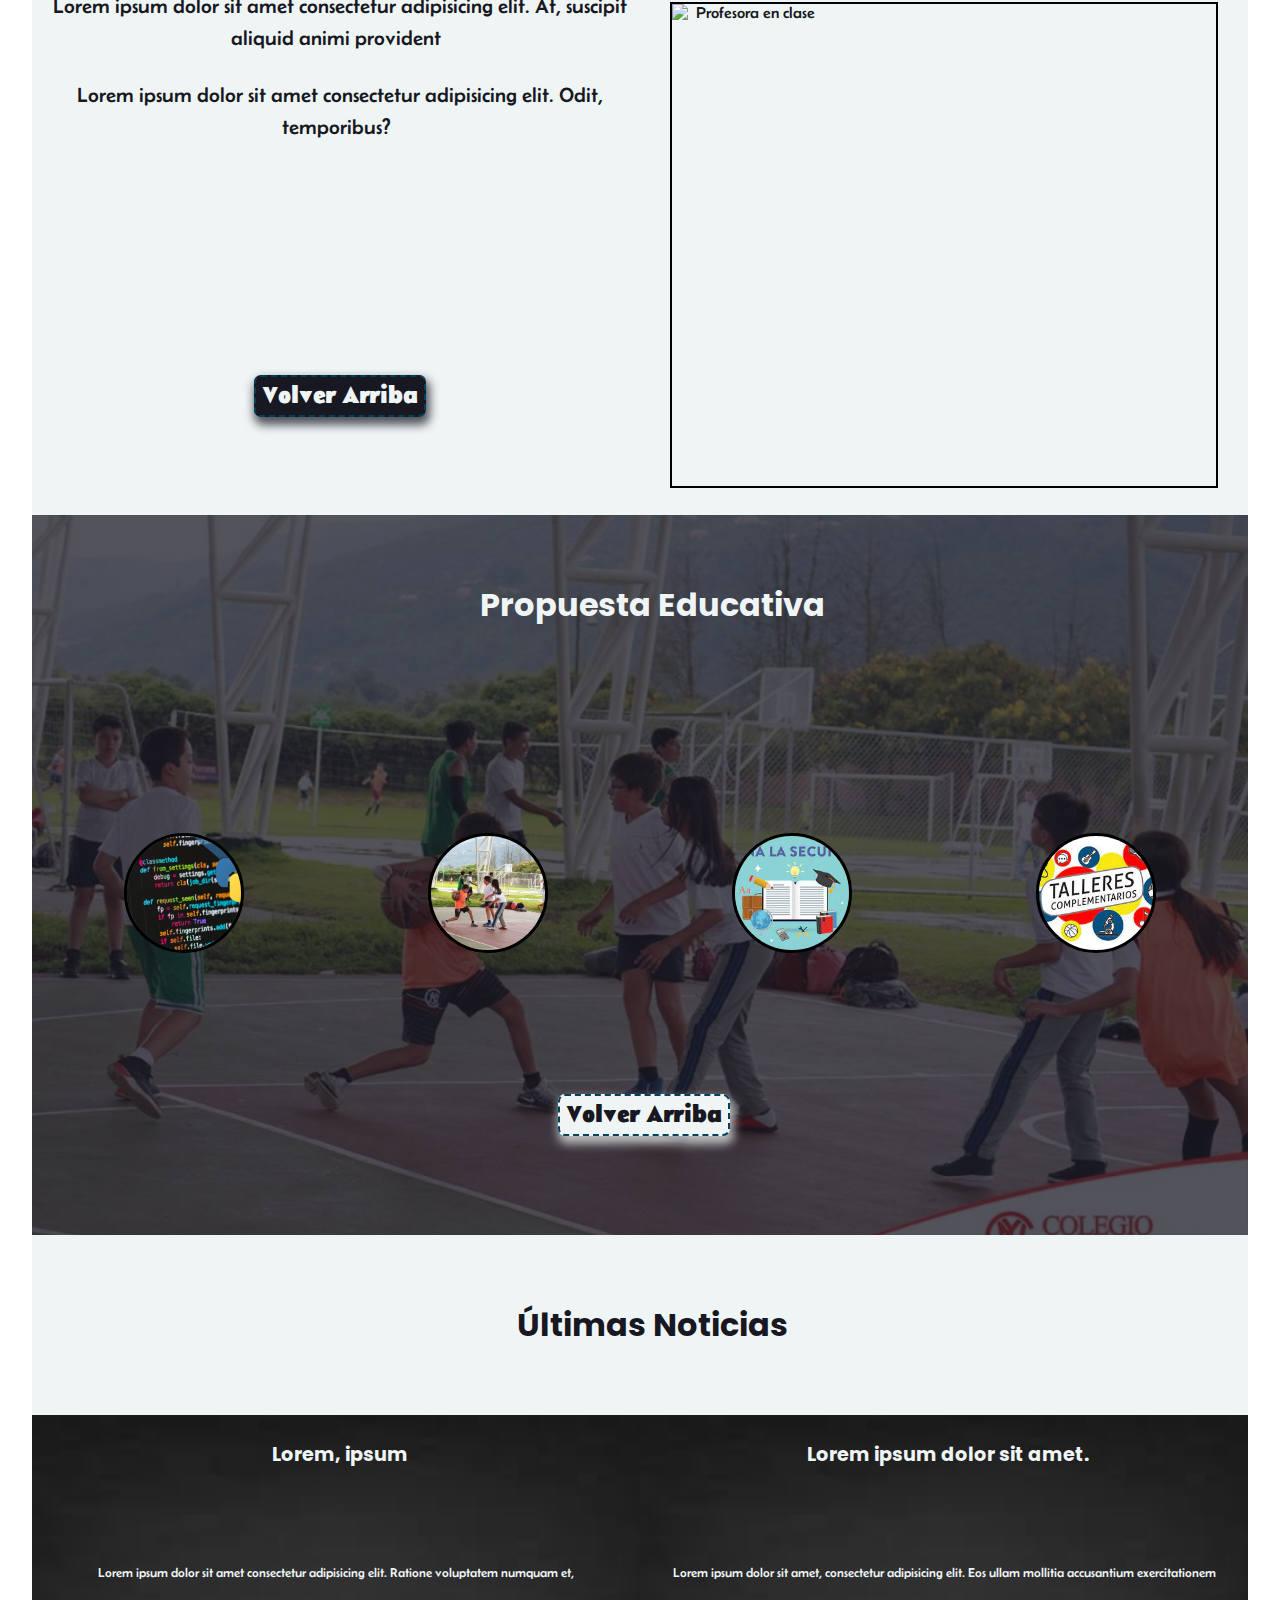
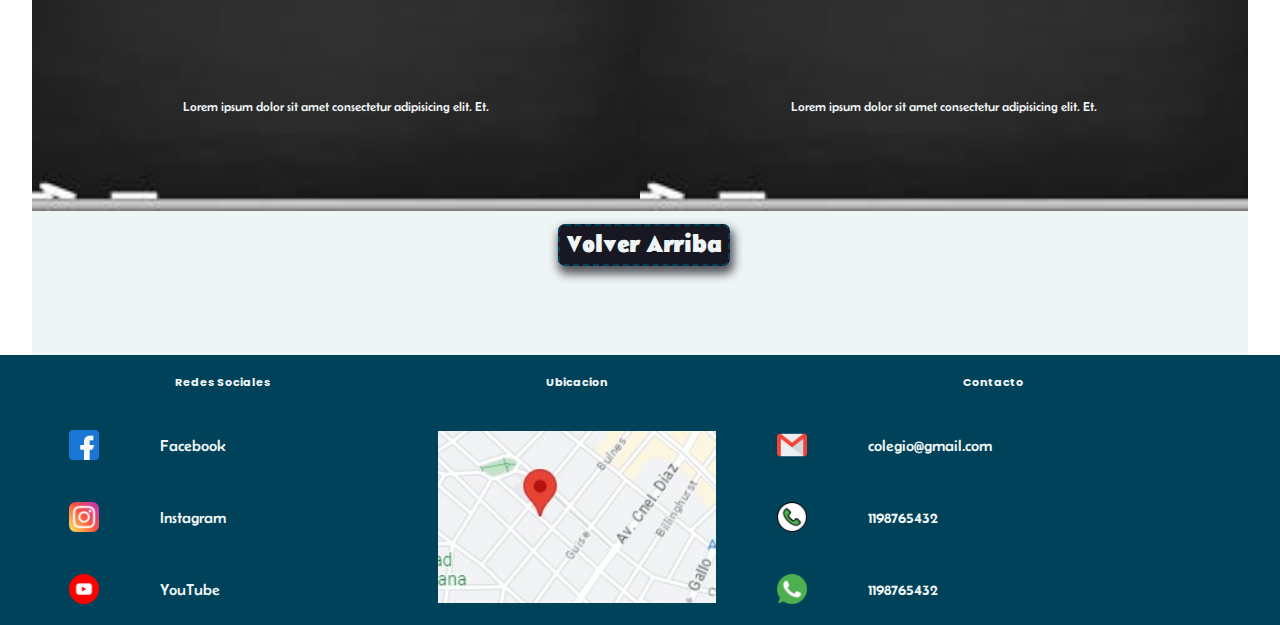
==== commit 1c5ffd3d: "Agregados los estilos para dispositivos de 768 hasta la seccion del 'Ultimas noticias'" ====
--- a/index.html
+++ b/index.html
@@ -32,7 +32,7 @@
           </li>
         </ul>
       </nav>
-      <!-- <a href="#nav--menu"><img src="img/menu.png" alt="menu icon"></a> -->
+    
       <div class="container--h1">
         <h1 class="header--h1">Instituto UNTREF</h1>
       </div>
@@ -52,8 +52,10 @@
 
         <p class="section--p">
           Lorem ipsum dolor sit, amet consectetur adipisicing elit. Doloremque,
-          ratione.
+          ratione. <br>
+          <span class="hide--less768">Lorem ipsum dolor sit amet consectetur adipisicing elit. Odit, temporibus?</span>
         </p>
+        
       </section>
       <section class="main__section main__section-2" id="section2">
         <h2 class="section--h2">¿Por que elegirnos?</h2>
@@ -62,8 +64,10 @@
         >
         <article class="section--article">
           Lorem ipsum dolor sit amet consectetur adipisicing elit. At, suscipit
-          aliquid animi provident
+          aliquid animi provident <br>
+          <span class="hide--less768">Lorem ipsum dolor sit amet consectetur adipisicing elit. Odit, temporibus?</span>
         </article>
+        
         <img
           src="https://aulaintercultural.org/wp-content/uploads/2017/07/ninorubio.jpg"
           alt="Profesora en clase"
@@ -104,17 +108,18 @@
           ><span class="volver volver4">Volver Arriba</span></a
         >
         <div class="section__container section__container-news1">
+      
           <h3 class="section--h3">Lorem, ipsum</h3>
           <p class="section--p section4--p">
             Lorem ipsum dolor sit amet consectetur adipisicing elit. Ratione
-            voluptatem numquam et, .
+            voluptatem numquam et, <span class="hide--less768"> Lorem ipsum dolor sit amet consectetur adipisicing elit. Et.</span>
           </p>
         </div>
         <div class="section__container section__container-news2">
           <h3 class="section--h3">Lorem ipsum dolor sit amet.</h3>
           <p class="section--p section4--p">
             Lorem ipsum dolor sit amet, consectetur adipisicing elit. Eos ullam
-            mollitia accusantium exercitationem
+            mollitia accusantium exercitationem <span class="hide--less768"> Lorem ipsum dolor sit amet consectetur adipisicing elit. Et.</span>
           </p>
         </div>
       </section>
--- a/css/styles.css
+++ b/css/styles.css
@@ -195,6 +195,10 @@
   color: #181823;
 }
 
+.hide--less768{
+  display: none;
+}
+
 /* Comenzando a editar la seccion "Por que elegirnos" */
 
 /* Editando contenedor de la seccion por que elegirnos */
@@ -264,7 +268,9 @@
   border-radius: 50%;
   height: 4.5em;
 }
-
+.capa--transparente{
+  display: none;
+}
 /* Edicion imagen 1 */
 .img1 {
   grid-column: 1/2;
@@ -655,3 +661,227 @@
 }
 
 /* Modificando los media queries para dispositivos mayores a 768px */
+
+@media screen and (min-width: 768px) {
+  /* Edicion de estilos del header */
+
+  header {
+    height: 75vh;
+  }
+
+  /* Edicion de la barra de navegacion del header */
+
+  .header__nav__ul {
+    background-color: #00425a;
+    justify-content: space-evenly;
+  }
+
+  /* Edicion de los li del nav */
+
+  .nav__ul--items {
+    background-color: #00425a;
+  }
+
+  /* Edicion de los enlaces del nav */
+
+  .nav__items--a {
+    font-size: 1.3rem;
+  }
+
+  /* Edicion del contenedor del h1 del header */
+
+  .container--h1 {
+    padding: 25px 0;
+    height: 100%;
+    margin-top: 5px;
+    margin-bottom: 5px;
+    width: 95%;
+  }
+
+  .nav__ul--items:hover {
+    border-radius: 4px;
+    box-shadow: 3px 3px 4px -2px #eff5f595;
+  }
+
+  /* Modidicando los estilos del main de la pagina */
+
+  /* Edicion main general */
+  
+  .main {
+    grid-template-rows: repeat(4, 80vh);
+    width: 95%;
+    margin: auto;
+  }
+
+  /* Edicion de las secciones del main */
+
+  .main__section {
+    border: none;
+  }
+
+  /* Edicion de la primera seccion */
+  
+  .main__section-1 {
+    color: #eff5f5;
+    background-color: #181823;
+  }
+
+  /* Edicion de los titulos de la seccion main */
+  
+  .section--h2 {
+    font-size: 2rem;
+    text-indent: 1.6rem;
+    text-align: center ;
+  }
+
+  /* Edicion del parrafo de la seccion quienes somos */
+  
+  .section--p {
+    font-size: 1.4rem;
+    color: #eff5f5;
+    line-height: 2rem;
+  }
+
+  /* Agregando parrafo oculto en la seccion quienes somos */
+
+  .hide--less768{
+    display: block;
+    padding: 25px 0;
+    line-height: 2rem;
+    text-align: center;
+  }
+
+  /* Editando el boton de volver al inicio */
+
+  .volver {
+    background-color: #eff5f5;
+    color: #181823;
+    text-align: center;
+    box-shadow: 2px 6px 10px 2px #eff5f5b3;
+  }
+
+  /* Editando las acciones del boton de volver arriba */
+
+  .volver--link:hover{
+    transform: scale(1.2);
+    transition: all .4s;
+  }
+
+  .volver:active{
+    box-shadow: none;
+    transition: all .2s;
+  }
+
+  /* Modificando la seccion  Por que elegirnos */
+
+  .main__section-2{
+    background-color: #eff5f5;
+    color: #181823;
+  }
+
+  /* Editando el parrafo de por que elegirnos */
+
+  .section--article{
+    font-size: 1.3rem;
+    line-height: 2rem;
+    padding: 15px 3px;
+  }
+
+    /* Editando las acciones del boton de volver arriba */
+
+    .main__section-2 span:first-child {
+      background-color: #181823;
+      color: #eff5f5;
+      text-align: center;
+      box-shadow: 2px 6px 10px 2px #181823b9;
+    }
+
+    .link2:hover{
+      transform: scale(1.2);
+      transition: all .4s;
+    }
+  
+    .main__section-2 span:first-child:active{
+      box-shadow: none;
+      transition: all .2s;
+    }
+
+    /* Modificando seccion 3 Propuesta educativa */
+
+    .main__section-3{
+      text-align: center;
+      color: #eff5f5;
+      background: linear-gradient(#181823be, #181823be), url(../img/deportes.jpg);
+      background-position: center;
+      background-repeat: no-repeat;
+      background-size: cover;
+      background-color: #181823;
+    }
+    .main__section3--img {
+      height: 7.5em;
+      width: 7.5em;
+      
+    }
+
+  
+
+    /* Modificando la seccion de ultimas noticias */
+
+    .main__section-4{
+      background-color: #eff5f5;
+      color: #181823;
+    }
+
+    .section__container-news1{
+      background-image :url(../img/pizarron.jpg);
+      background-size: cover;
+      background-position: center;
+      background-repeat: no-repeat;
+      
+    }
+
+    
+    .section__container-news2{
+      background-image :url(../img/pizarron.jpg);
+      background-size: cover;
+      background-position: center;
+      background-repeat: no-repeat;
+      
+    }
+
+    .section--h3{
+      color: #eff5f5;
+      text-align: center;
+      font-size: 1.2rem;
+    }
+
+    .section4--p{
+      text-align: center;
+      font-size: .8rem;
+
+    }
+
+    
+    .main__section-4 .volver4 {
+      background-color: #181823;
+      color: #eff5f5;
+      text-align: center;
+      box-shadow: 2px 6px 10px 2px #181823b9;
+      
+    }
+
+    .link4{
+      margin-top: 15px;
+    }
+
+    /* .link4:hover{
+      transform: scale(1.2);
+      transition: all .4s;
+    } */
+  
+    /* .main__section-4 span:first-child:active{
+      box-shadow: none;
+      transition: all .2s;
+    } */
+
+  }
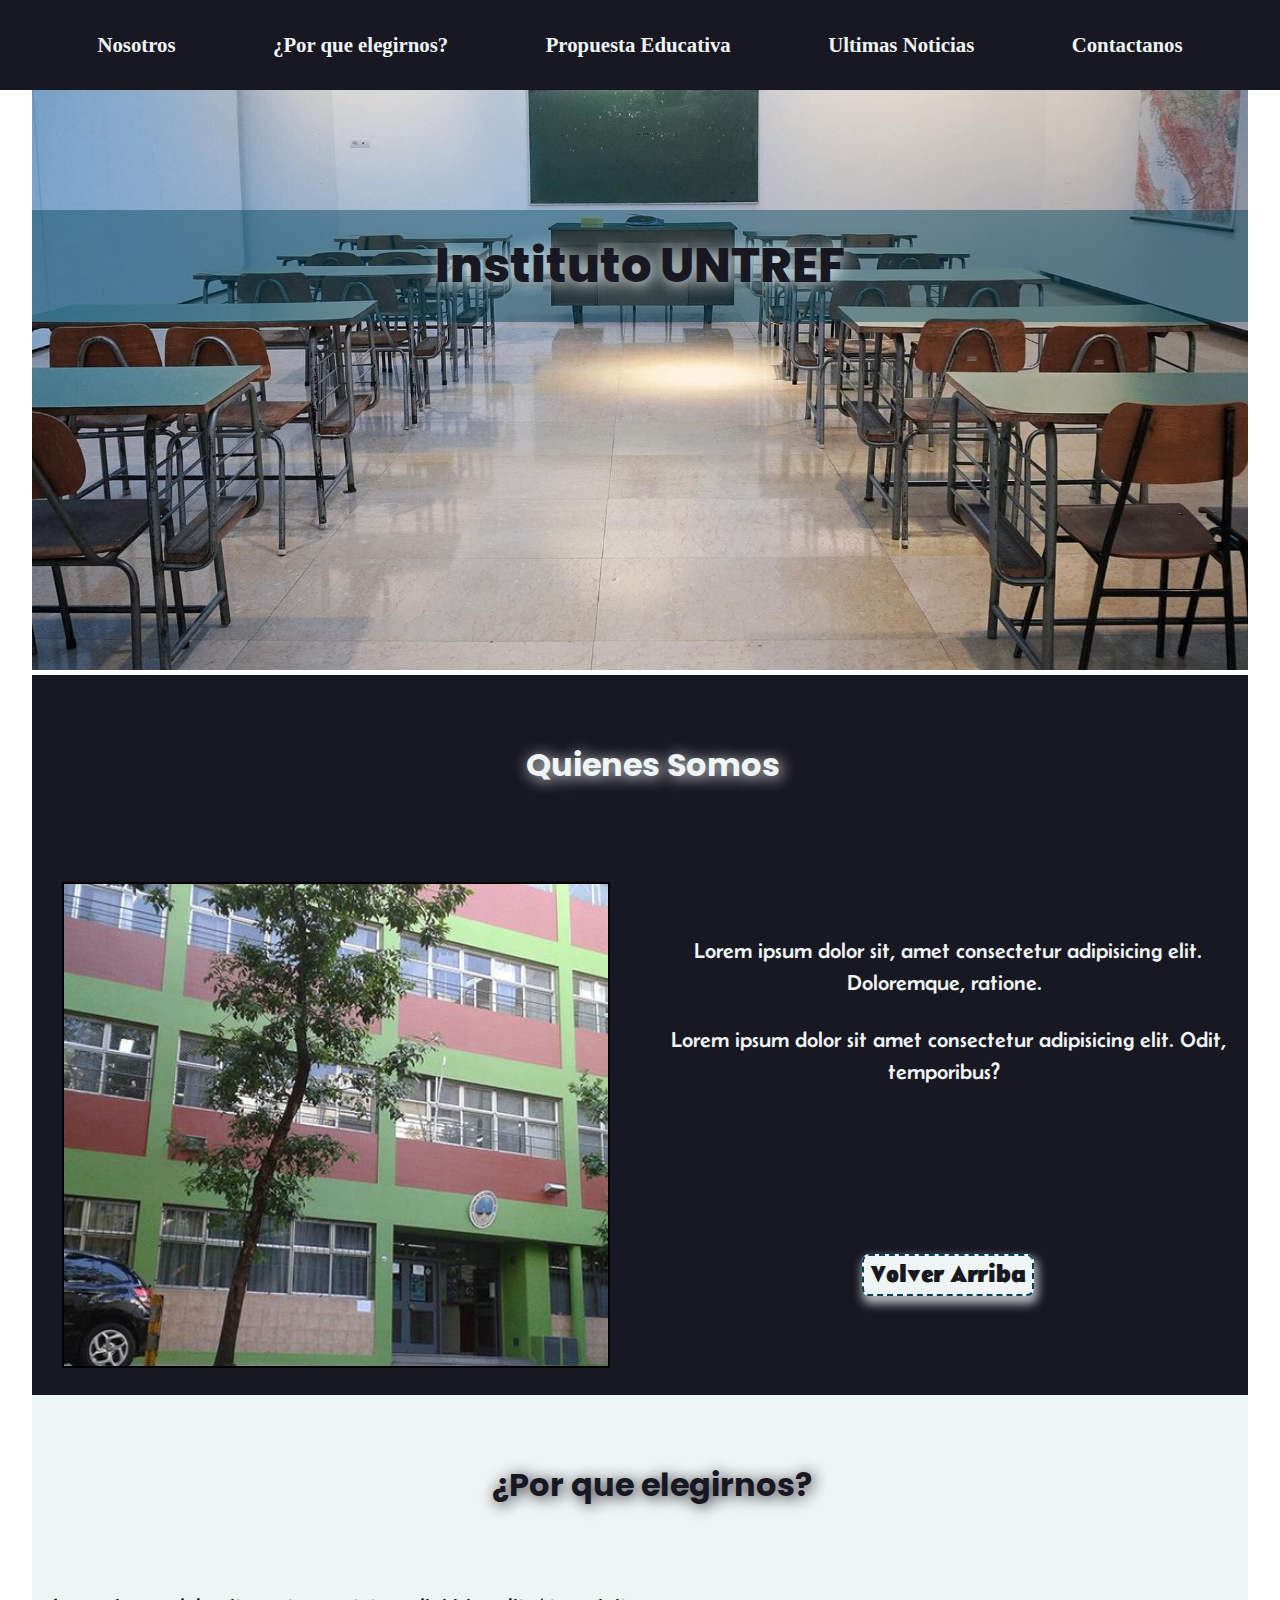
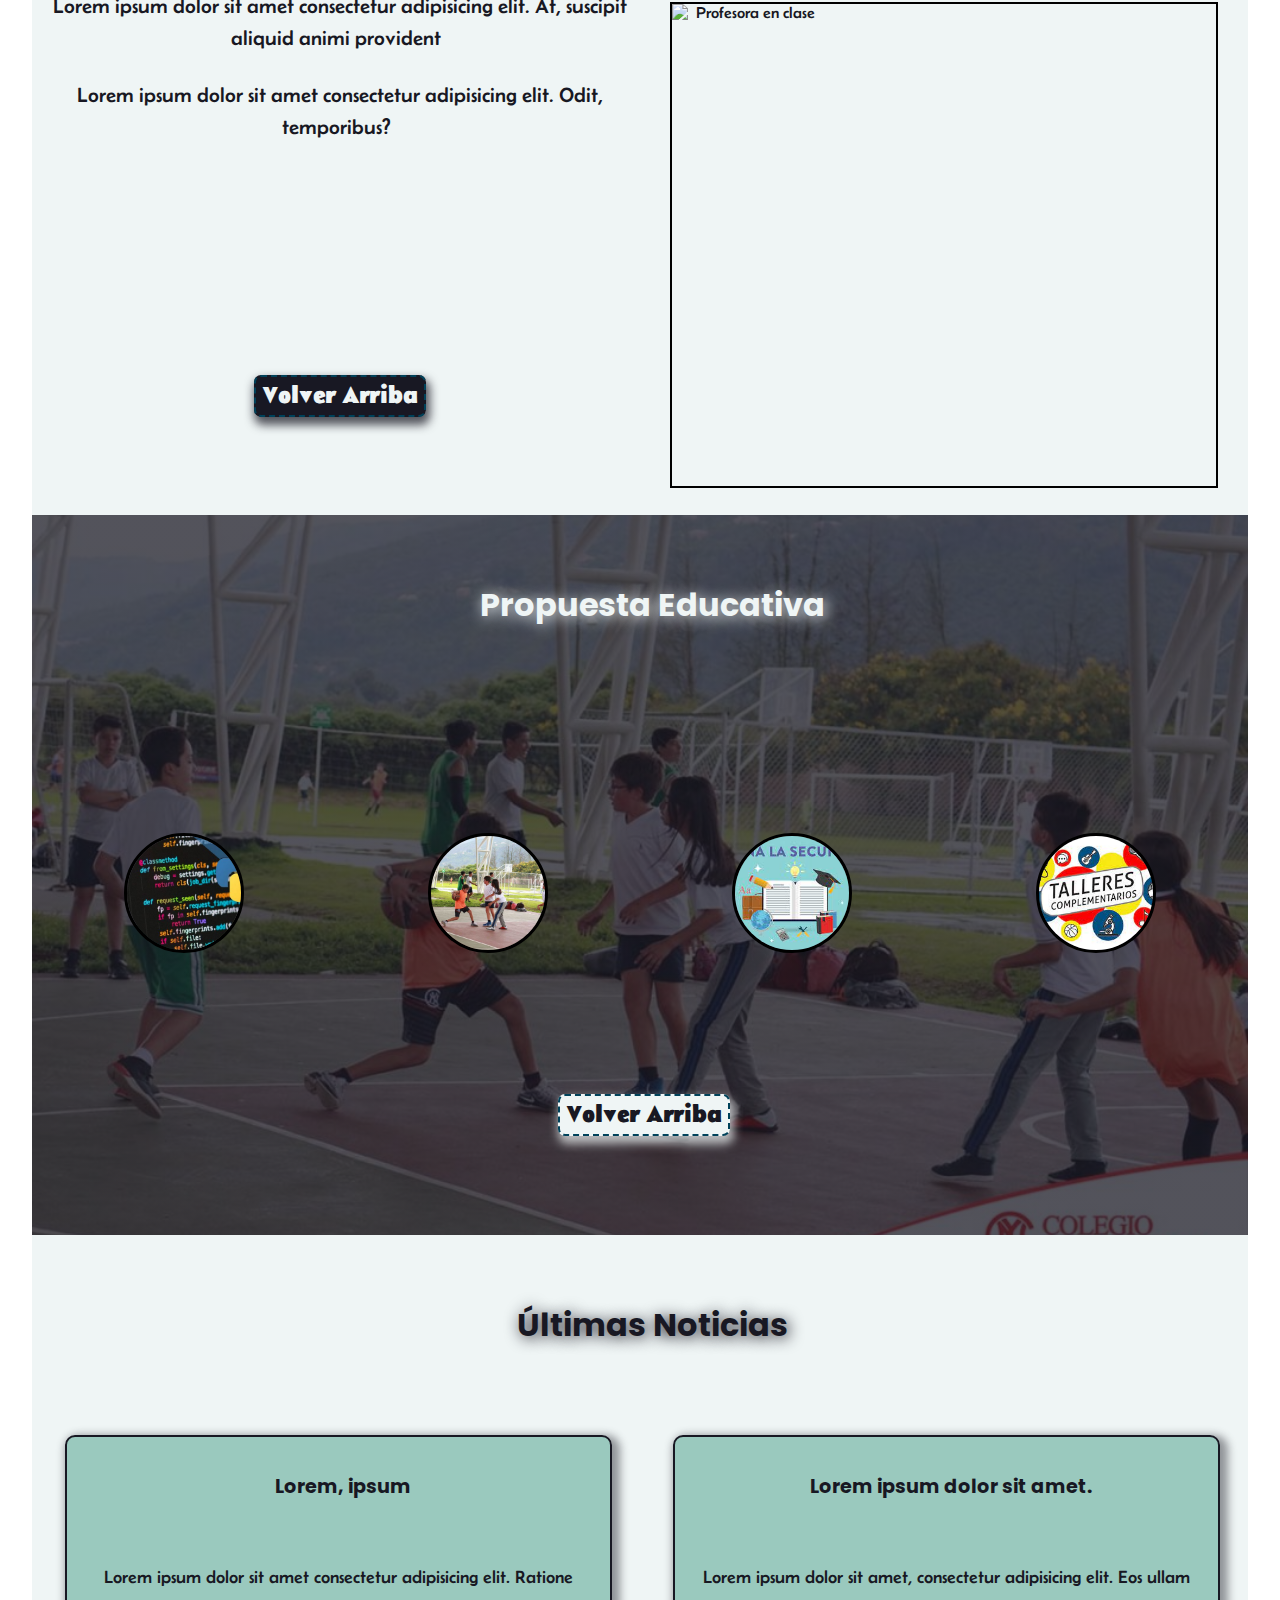
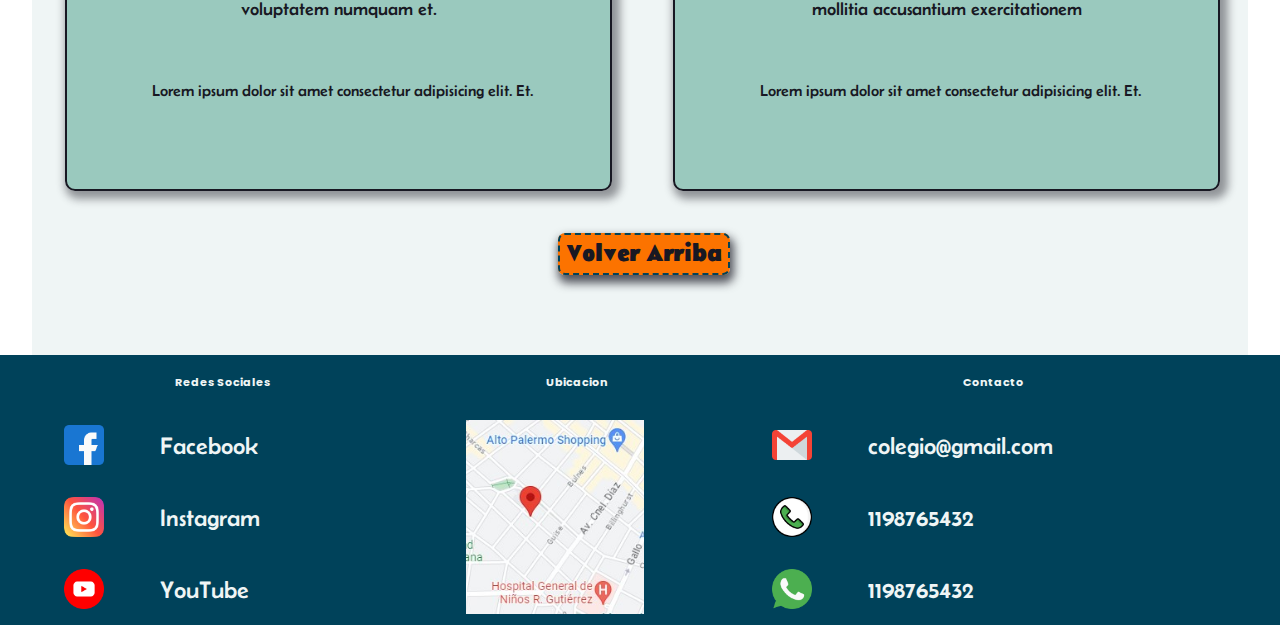
==== commit c763b80c: "Finalizados los estilos para resoluciones para 768px y 1024px y comenzando a crear formulario de con" ====
--- a/index.html
+++ b/index.html
@@ -31,15 +31,16 @@
             <a href="#contact" class="nav__items--a">Contactanos</a>
           </li>
         </ul>
+        
       </nav>
-    
+
       <div class="container--h1">
-        <h1 class="header--h1">Instituto UNTREF</h1>
+        <h1 class="header--h1" id="header--h1">Instituto UNTREF</h1>
       </div>
     </header>
     <main class="main">
       <section class="main__section main__section-1" id="section1">
-        <h2 class="section--h2">Quienes Somos</h2>
+        <h2 class="section--h2 section__h2--1024">Quienes Somos</h2>
         <a href="#header" class="volver--link"
           ><span class="volver">Volver Arriba</span></a
         >
@@ -52,10 +53,12 @@
 
         <p class="section--p">
           Lorem ipsum dolor sit, amet consectetur adipisicing elit. Doloremque,
-          ratione. <br>
-          <span class="hide--less768">Lorem ipsum dolor sit amet consectetur adipisicing elit. Odit, temporibus?</span>
+          ratione. <br />
+          <span class="hide--less768"
+            >Lorem ipsum dolor sit amet consectetur adipisicing elit. Odit,
+            temporibus?</span
+          >
         </p>
-        
       </section>
       <section class="main__section main__section-2" id="section2">
         <h2 class="section--h2">¿Por que elegirnos?</h2>
@@ -64,10 +67,13 @@
         >
         <article class="section--article">
           Lorem ipsum dolor sit amet consectetur adipisicing elit. At, suscipit
-          aliquid animi provident <br>
-          <span class="hide--less768">Lorem ipsum dolor sit amet consectetur adipisicing elit. Odit, temporibus?</span>
+          aliquid animi provident <br />
+          <span class="hide--less768"
+            >Lorem ipsum dolor sit amet consectetur adipisicing elit. Odit,
+            temporibus?</span
+          >
         </article>
-        
+
         <img
           src="https://aulaintercultural.org/wp-content/uploads/2017/07/ninorubio.jpg"
           alt="Profesora en clase"
@@ -75,7 +81,7 @@
         />
       </section>
       <section class="main__section main__section-3" id="section3">
-        <h2 class="section--h2">Propuesta Educativa</h2>
+        <h2 class="section--h2 section__h2--1024">Propuesta Educativa</h2>
         <a href="#header" class="volver--link link3"
           ><span class="volver">Volver Arriba</span></a
         >
@@ -105,22 +111,27 @@
       <section class="main__section main__section-4" id="section4">
         <h2 class="section--h2">Últimas Noticias</h2>
         <a href="#header" class="volver--link link4"
-          ><span class="volver volver4">Volver Arriba</span></a
+          ><span class="volver volver4" id="volver4">Volver Arriba</span></a
         >
         <div class="section__container section__container-news1">
-      
           <h3 class="section--h3">Lorem, ipsum</h3>
           <p class="section--p section4--p">
             Lorem ipsum dolor sit amet consectetur adipisicing elit. Ratione
-            voluptatem numquam et, <span class="hide--less768"> Lorem ipsum dolor sit amet consectetur adipisicing elit. Et.</span>
+            voluptatem numquam et.
           </p>
+          <span class="hide--less768">
+            Lorem ipsum dolor sit amet consectetur adipisicing elit. Et.</span
+          >
         </div>
         <div class="section__container section__container-news2">
           <h3 class="section--h3">Lorem ipsum dolor sit amet.</h3>
           <p class="section--p section4--p">
             Lorem ipsum dolor sit amet, consectetur adipisicing elit. Eos ullam
-            mollitia accusantium exercitationem <span class="hide--less768"> Lorem ipsum dolor sit amet consectetur adipisicing elit. Et.</span>
+            mollitia accusantium exercitationem
           </p>
+          <span class="hide--less768">
+            Lorem ipsum dolor sit amet consectetur adipisicing elit. Et.</span
+          >
         </div>
       </section>
     </main>
@@ -153,13 +164,14 @@
       </a>
 
       <h3 class="map--h3">Ubicacion</h3>
-      <img
-        src="img/imgmap.jpg"
-        alt="Ubicacion del colegio en mapa"
-        class="map--img"
-      />
+      <a href="https://goo.gl/maps/gZJfNh56JkBMJykh9" class="map--link"
+        ><img
+          src="img/imgmap.jpg"
+          alt="Ubicacion del colegio en mapa"
+          class="map--img"
+      /></a>
 
-      <h3 class="contact--h3">Contacto</h3>
+      <h3 class="contact--h3" id="contact">Contacto</h3>
       <img src="img/gmail.png" alt="" class="contact--img email--img" /><a
         href="mailto:colegio@gmail.com"
         class="contact--links email--link"
--- a/css/styles.css
+++ b/css/styles.css
@@ -195,7 +195,7 @@
   color: #181823;
 }
 
-.hide--less768{
+.hide--less768 {
   display: none;
 }
 
@@ -268,7 +268,7 @@
   border-radius: 50%;
   height: 4.5em;
 }
-.capa--transparente{
+.capa--transparente {
   display: none;
 }
 /* Edicion imagen 1 */
@@ -313,7 +313,10 @@
   grid-column: 1/3;
   grid-row: 3/4;
 }
-
+#volver4 {
+  background-color: #fc7300;
+  color: #181823;
+}
 /* Edicion general del contenedor de la seccion Ultimas noticias */
 
 .section__container {
@@ -455,9 +458,13 @@
   font-size: 0.7rem;
 }
 
-.map--img {
+.map--link {
   grid-column: 3/5;
   grid-row: 2/5;
+  width: 100%;
+  height: 80%;
+}
+.map--img {
   width: 100%;
   height: 80%;
   object-fit: cover;
@@ -530,6 +537,13 @@
     height: 15vh;
   }
 
+  #header--h1 {
+    margin-top: 87px;
+    font-size: 2.4rem;
+    padding-top: 20px;
+    padding-bottom: 20px;
+  }
+
   /* Editando los items del nav */
   .nav__ul--items {
     padding: 6px 4px;
@@ -538,7 +552,7 @@
   .header__nav__ul {
     padding: 4px;
     height: 100%;
-    justify-content: space-between;
+    justify-content: space-around;
   }
 
   /* Editando las acciones de los items cuando se pasa el cursor por encima */
@@ -586,6 +600,7 @@
   .section--p,
   .section--article {
     font-size: 1.2rem;
+    padding-top: 50px;
   }
 
   /* Editando los enlaces de volver */
@@ -611,30 +626,54 @@
 
   /* Editando la seccion 4 de ultimas noticias */
 
+  .main__section-4 {
+    place-items: center;
+  }
   .section--h3 {
-    font-size: 0.9rem;
-    text-align: left;
+    font-size: 1rem;
+    text-align: center;
     font-weight: bold;
   }
   .section4--p {
     display: inherit;
     align-items: center;
-    text-align: left;
+    text-align: center;
+    line-height: 1.6rem;
     text-indent: initial;
     padding: 0 5px;
     font-size: 0.9rem;
   }
-  /* .volver4 {
+
+  .section--h2 {
+    text-align: center;
+    font-size: 1.7rem;
+  }
+  .volver4 {
     margin-top: 10px;
-  } */
-
-  .section__container-news2:hover,
-  .section__container-news1:hover {
+    background-color: #fc7300;
+    color: #181823;
+  }
+
+  .section__container-news1,
+  .section__container-news2 {
+    margin-left: 5px;
+    height: 90%;
+    padding: 20px 0;
+    border-radius: 10px;
+    background-color: #00425a49;
     width: 90%;
-    height: 85%;
-    border: 2px dashed #eff5f575;
-    border-radius: 4px;
-    box-shadow: 5px 5px 8px #eff5f586;
+    border: 2px solid #eff5f5;
+    box-shadow: 4px 4px 9px #eff5f563;
+  }
+
+  .section--h3 {
+    font-size: 1.2rem;
+    margin-top: 5px;
+    padding: 10px 0;
+  }
+
+  .link4 {
+    padding: 20px 2px;
   }
 
   /* Modificando footer de la pagina */
@@ -654,9 +693,16 @@
     height: 30px;
   }
 
+  .map--link {
+    grid-column: 3/5;
+    grid-row: 2/5;
+    width: 100%;
+    height: 100%;
+  }
   .map--img {
+    width: 100%;
     height: 80%;
-    width: 100%;
+    object-fit: cover;
   }
 }
 
@@ -696,8 +742,12 @@
     margin-top: 5px;
     margin-bottom: 5px;
     width: 95%;
-  }
-
+    align-items: center;
+  }
+
+  #header--h1 {
+    margin-top: 200px;
+  }
   .nav__ul--items:hover {
     border-radius: 4px;
     box-shadow: 3px 3px 4px -2px #eff5f595;
@@ -706,7 +756,7 @@
   /* Modidicando los estilos del main de la pagina */
 
   /* Edicion main general */
-  
+
   .main {
     grid-template-rows: repeat(4, 80vh);
     width: 95%;
@@ -720,22 +770,22 @@
   }
 
   /* Edicion de la primera seccion */
-  
+
   .main__section-1 {
     color: #eff5f5;
     background-color: #181823;
   }
 
   /* Edicion de los titulos de la seccion main */
-  
+
   .section--h2 {
     font-size: 2rem;
     text-indent: 1.6rem;
-    text-align: center ;
+    text-align: center;
   }
 
   /* Edicion del parrafo de la seccion quienes somos */
-  
+
   .section--p {
     font-size: 1.4rem;
     color: #eff5f5;
@@ -744,7 +794,7 @@
 
   /* Agregando parrafo oculto en la seccion quienes somos */
 
-  .hide--less768{
+  .hide--less768 {
     display: block;
     padding: 25px 0;
     line-height: 2rem;
@@ -762,126 +812,235 @@
 
   /* Editando las acciones del boton de volver arriba */
 
-  .volver--link:hover{
+  .volver--link:hover {
     transform: scale(1.2);
-    transition: all .4s;
-  }
-
-  .volver:active{
+    transition: all 0.4s;
+  }
+
+  .volver:active {
     box-shadow: none;
-    transition: all .2s;
+    transition: all 0.2s;
   }
 
   /* Modificando la seccion  Por que elegirnos */
 
-  .main__section-2{
+  .main__section-2 {
     background-color: #eff5f5;
     color: #181823;
   }
 
   /* Editando el parrafo de por que elegirnos */
 
-  .section--article{
+  .section--article {
     font-size: 1.3rem;
     line-height: 2rem;
     padding: 15px 3px;
   }
 
-    /* Editando las acciones del boton de volver arriba */
-
-    .main__section-2 span:first-child {
-      background-color: #181823;
-      color: #eff5f5;
-      text-align: center;
-      box-shadow: 2px 6px 10px 2px #181823b9;
-    }
-
-    .link2:hover{
-      transform: scale(1.2);
-      transition: all .4s;
-    }
-  
-    .main__section-2 span:first-child:active{
-      box-shadow: none;
-      transition: all .2s;
-    }
-
-    /* Modificando seccion 3 Propuesta educativa */
-
-    .main__section-3{
-      text-align: center;
-      color: #eff5f5;
-      background: linear-gradient(#181823be, #181823be), url(../img/deportes.jpg);
-      background-position: center;
-      background-repeat: no-repeat;
-      background-size: cover;
-      background-color: #181823;
-    }
-    .main__section3--img {
-      height: 7.5em;
-      width: 7.5em;
-      
-    }
-
-  
-
-    /* Modificando la seccion de ultimas noticias */
-
-    .main__section-4{
-      background-color: #eff5f5;
-      color: #181823;
-    }
-
-    .section__container-news1{
-      background-image :url(../img/pizarron.jpg);
-      background-size: cover;
-      background-position: center;
-      background-repeat: no-repeat;
-      
-    }
-
-    
-    .section__container-news2{
-      background-image :url(../img/pizarron.jpg);
-      background-size: cover;
-      background-position: center;
-      background-repeat: no-repeat;
-      
-    }
-
-    .section--h3{
-      color: #eff5f5;
-      text-align: center;
-      font-size: 1.2rem;
-    }
-
-    .section4--p{
-      text-align: center;
-      font-size: .8rem;
-
-    }
-
-    
-    .main__section-4 .volver4 {
-      background-color: #181823;
-      color: #eff5f5;
-      text-align: center;
-      box-shadow: 2px 6px 10px 2px #181823b9;
-      
-    }
-
-    .link4{
-      margin-top: 15px;
-    }
-
-    /* .link4:hover{
-      transform: scale(1.2);
-      transition: all .4s;
-    } */
-  
-    /* .main__section-4 span:first-child:active{
-      box-shadow: none;
-      transition: all .2s;
-    } */
-
-  }
+  /* Editando las acciones del boton de volver arriba */
+
+  .main__section-2 span:first-child {
+    background-color: #181823;
+    color: #eff5f5;
+    text-align: center;
+    box-shadow: 2px 6px 10px 2px #181823b9;
+  }
+
+  .link2:hover {
+    transform: scale(1.2);
+    transition: all 0.4s;
+  }
+
+  .main__section-2 span:first-child:active {
+    box-shadow: none;
+    transition: all 0.2s;
+  }
+
+  /* Modificando seccion 3 Propuesta educativa */
+
+  .main__section-3 {
+    text-align: center;
+    color: #eff5f5;
+    background: linear-gradient(#181823be, #181823be), url(../img/deportes.jpg);
+    background-position: center;
+    background-repeat: no-repeat;
+    background-size: cover;
+    background-color: #181823;
+  }
+  .main__section3--img {
+    height: 7.5em;
+    width: 7.5em;
+  }
+
+  /* Modificando la seccion de ultimas noticias */
+
+  /* Contenedor principal */
+
+  .main__section-4 {
+    background-color: #eff5f5;
+    color: #181823;
+    place-items: center;
+  }
+
+  .section__container {
+    display: flex;
+    flex-direction: column;
+    justify-content: flex-start;
+  }
+
+  /* Edicion del span para mostrarlo */
+
+  .section__container span {
+    display: inline-block;
+    padding: 0;
+  }
+
+  /* Edicion del 1era noticia */
+
+  .section__container-news1 {
+    color: #181823;
+    background-color: #eff5f5;
+  }
+
+  /* Edicion de la 2da noticia */
+
+  .section__container-news2 {
+    background-color: #eff5f5;
+  }
+
+  /* Edicion del titulo de cada noticia */
+
+  .section--h3 {
+    color: #181823;
+    text-align: center;
+    font-size: 1.2rem;
+  }
+
+  /* Edicion del parrafo */
+
+  .section4--p {
+    text-align: center;
+    font-size: 1.1rem;
+    color: #181823;
+    margin: 4px;
+    display: inherit;
+    padding: 0 5px;
+    overflow: hidden;
+    height: 50%;
+  }
+
+  .section__container-news1,
+  .section__container-news2 {
+    margin-left: 5px;
+    height: 90%;
+    border-radius: 10px;
+    background-color: #1f8a6f68;
+    width: 90%;
+    border: 2px solid #181823;
+    box-shadow: 4px 4px 9px 4px #18182370;
+  }
+
+  .main__section-4 .volver4 {
+    background-color: #181823;
+    color: #eff5f5;
+    text-align: center;
+    box-shadow: 2px 6px 10px 2px #181823b9;
+  }
+
+  .link4 {
+    margin-top: 15px;
+  }
+
+  /* Modificando el footer */
+
+  /* Editando estilos generales del footer */
+
+  footer {
+    background-color: #00425a;
+    font-family: inherit;
+  }
+
+  .redes--img,
+  .contact--img {
+    width: 40px;
+    height: 40px;
+  }
+
+  .footer--p,
+  .contact--links {
+    font-size: 1.5rem;
+  }
+
+  .map--link {
+    grid-column: 3/5;
+    grid-row: 2/5;
+    width: 80%;
+    height: 80%;
+  }
+  .map--img {
+    width: 80%;
+    height: 80%;
+    object-fit: cover;
+  }
+}
+
+@media screen and (min-width: 1024px) {
+  /* Edicion de la barra de navegacion */
+
+  .header__nav {
+    position: fixed;
+    top: 0;
+    height: 10vh;
+  }
+
+  /* Edicion de la liata dentro del nav */
+
+  .header__nav__ul {
+    background-color: #181823;
+  }
+
+  .nav__ul--items {
+    background-color: #181823;
+  }
+
+  /* Edicion de estilos cuando se pasa el mouse por encima */
+
+  .nav__ul--items:hover {
+    background-color: #00425a;
+    border-radius: 10px;
+  }
+
+  .nav__ul--items:active {
+    background-color: #00425a83;
+    box-shadow: 2px 2px 5px 2px #eff5f5;
+  }
+  #header--h1 {
+    margin-top: 180px;
+    padding: 20px 0;
+    font-size: 3rem;
+    font-weight: 800;
+    background-color: #00425a72;
+    color: #181823;
+    text-shadow: #eff5f5 2px 2px 15px;
+  }
+
+  .section--h2 {
+    text-shadow: #181823 2px 2px 15px;
+  }
+
+  .section__h2--1024 {
+    text-shadow: #eff5f5 2px 2px 15px;
+  }
+
+  .map--link {
+    grid-column: 3/5;
+    grid-row: 2/5;
+    width: 80%;
+    height: 90%;
+  }
+  .map--img {
+    width: 80%;
+    height: 100%;
+    object-fit: cover;
+  }
+}
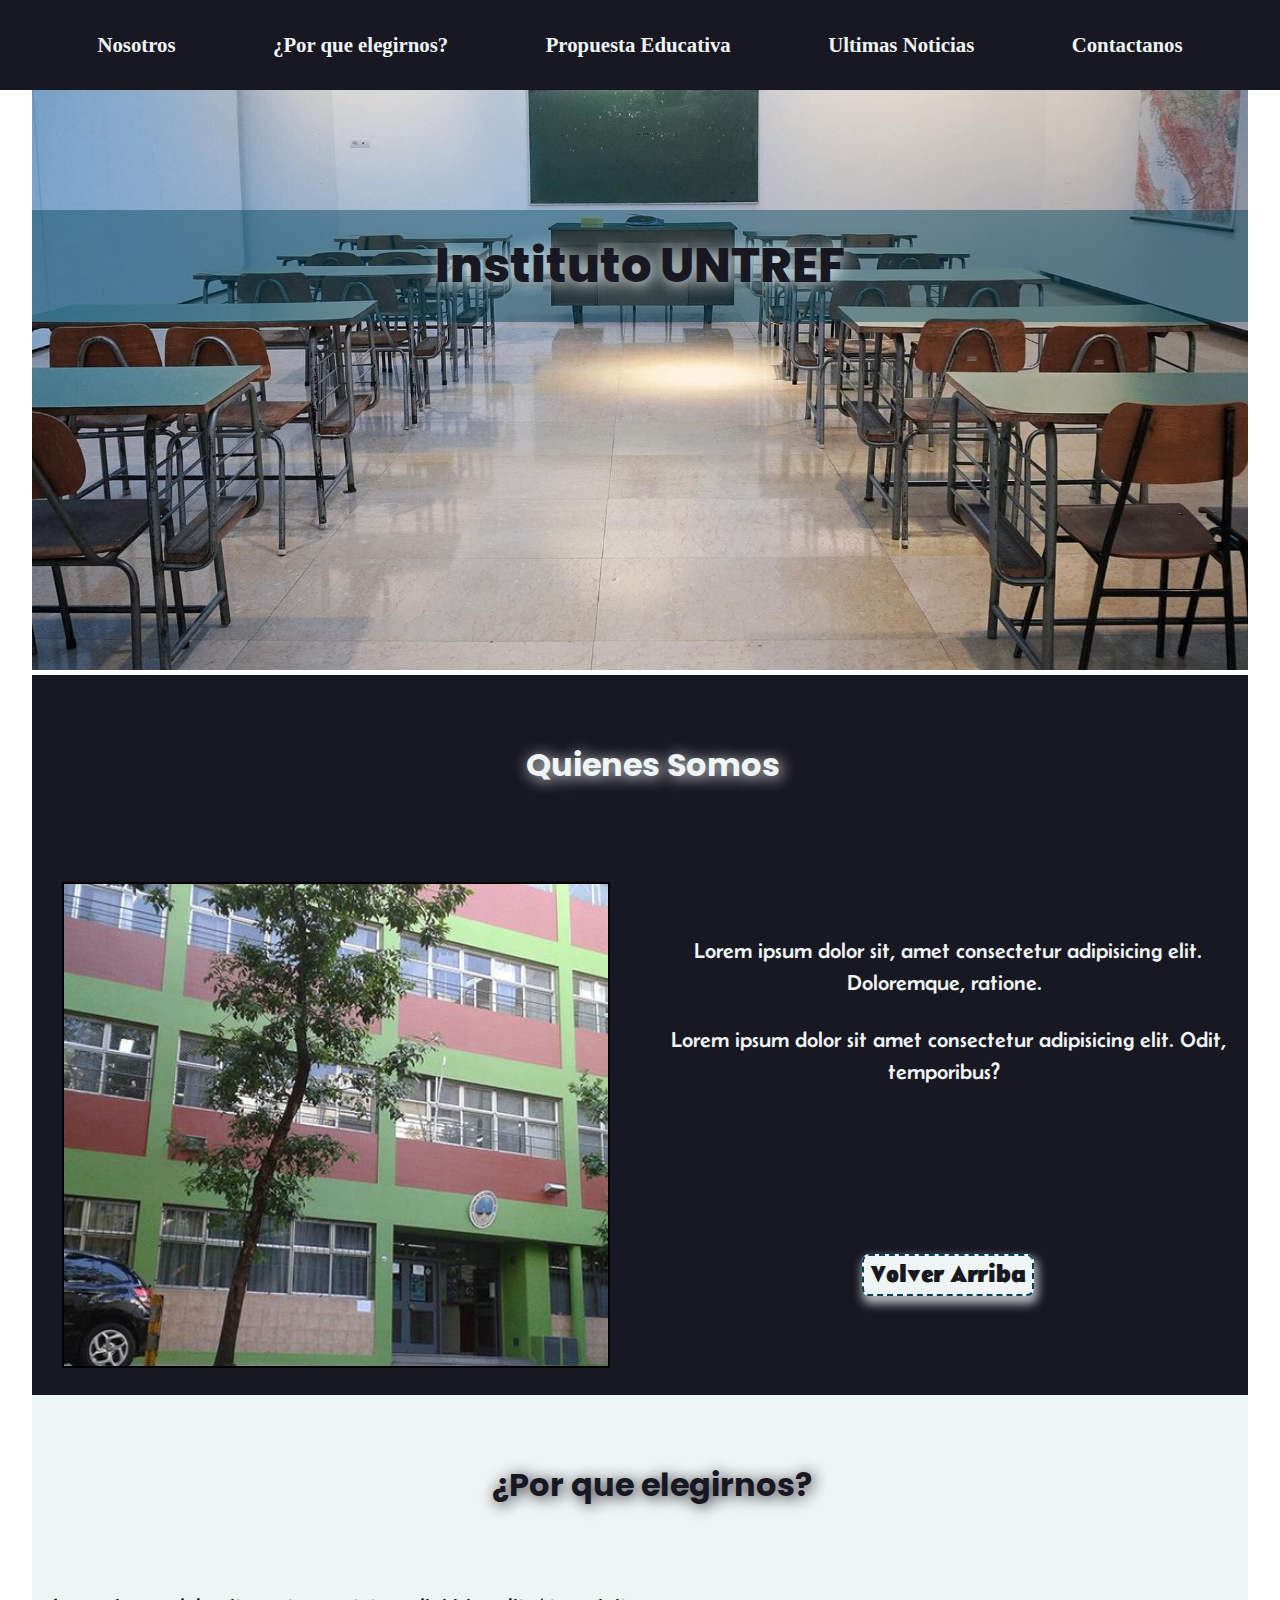
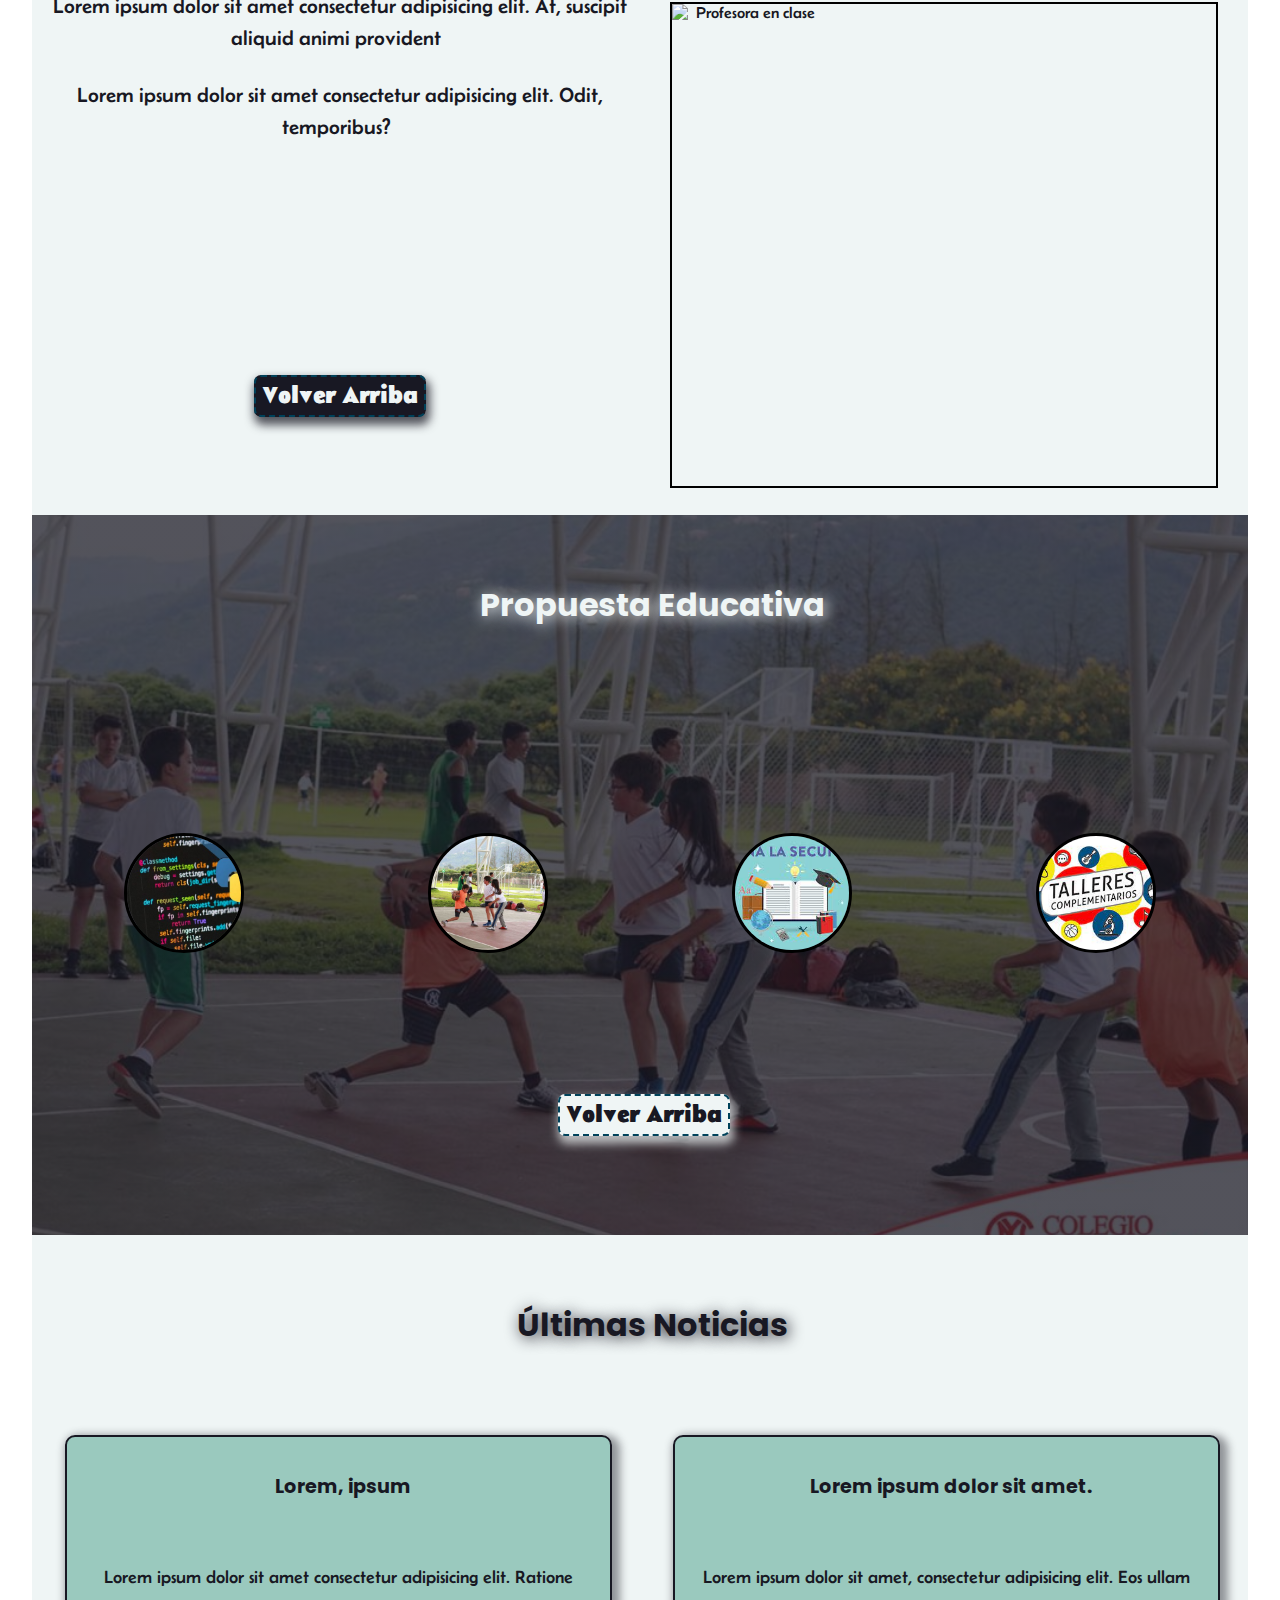
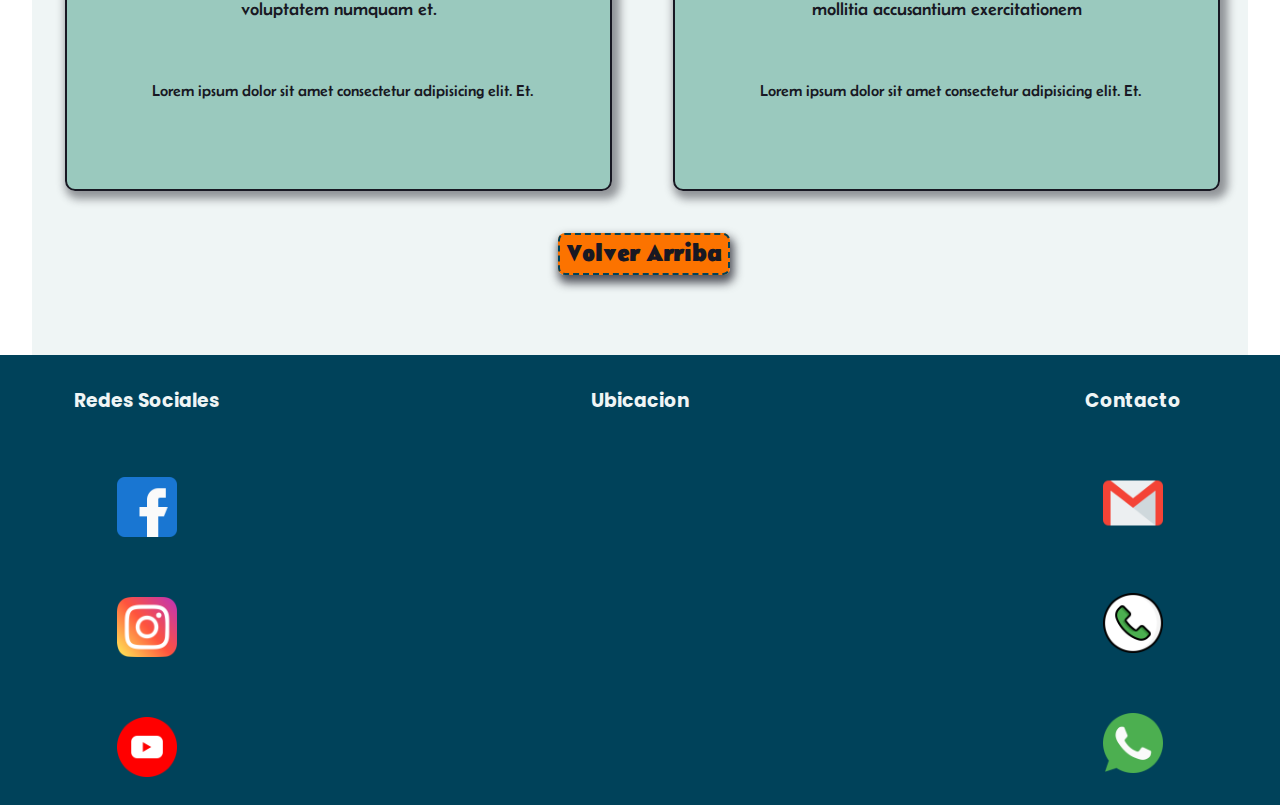
==== commit 508d4692: "Corregidos errores en el footer y agregado el iframe con la localizacion de la institucion al footer" ====
--- a/index.html
+++ b/index.html
@@ -28,10 +28,9 @@
             <a href="#section4" class="nav__items--a">Ultimas Noticias</a>
           </li>
           <li class="nav__ul--items">
-            <a href="#contact" class="nav__items--a">Contactanos</a>
+            <a href="contacto.html" class="nav__items--a">Contactanos</a>
           </li>
         </ul>
-        
       </nav>
 
       <div class="container--h1">
@@ -138,57 +137,58 @@
 
     <footer>
       <h3 class="social--h3">Redes Sociales</h3>
-      <img
-        src="img/facebook.png"
-        alt="Imagen logo Facebook"
-        class="redes--img redes--img1"
-      />
-      <a href="https://www.facebook.com/" target="_blank" class="redes--link">
-        <p class="footer--p footer--p1">Facebook</p>
+      <a href="https://www.facebook.com/" target="_blank" class="redes--link redes--link1">
+        <img
+          src="img/facebook.png"
+          alt="Imagen logo Facebook"
+          class="redes--img redes--img1"
+        /> 
       </a>
-      <img
-        src="img/instagram.png"
-        alt="Imagen logo Instagram"
-        class="redes--img redes--img2"
-      />
-      <a href="https://www.instagram.com/" target="_blank" class="redes--link">
-        <p class="footer--p footer--p2">Instagram</p>
+      <a href="https://www.instagram.com/" target="_blank" class="redes--link redes--link2">
+        <img
+          src="img/instagram.png"
+          alt="Imagen logo Instagram"
+          class="redes--img redes--img2"
+        />
       </a>
-      <img
-        src="img/youtube.png"
-        alt="Imagen logo YouTube"
-        class="redes--img redes--img3"
-      />
-      <a href="https://www.youtube.com/" target="_blank" class="redes--link">
-        <p class="footer--p footer--p3">YouTube</p>
+      <a href="https://www.youtube.com/" target="_blank" class="redes--link redes--link3">
+        <img
+          src="img/youtube.png"
+          alt="Imagen logo YouTube"
+          class="redes--img redes--img3"
+        />
       </a>
 
       <h3 class="map--h3">Ubicacion</h3>
-      <a href="https://goo.gl/maps/gZJfNh56JkBMJykh9" class="map--link"
-        ><img
-          src="img/imgmap.jpg"
-          alt="Ubicacion del colegio en mapa"
-          class="map--img"
-      /></a>
+      <iframe
+        src="https://www.google.com/maps/embed?pb=!1m18!1m12!1m3!1d3284.2703285471607!2d-58.38226552477186!3d-34.5973251571597!2m3!1f0!2f0!3f0!3m2!1i1024!2i768!4f13.1!3m3!1m2!1s0x95bccac9d19a2d47%3A0x69effc677598ede2!2sSede%20UNTREF%20calle%20Suipacha!5e0!3m2!1ses-419!2sar!4v1690649439100!5m2!1ses-419!2sar"
+        style="border: 0"
+        allowfullscreen=""
+        loading="lazy"
+        referrerpolicy="no-referrer-when-downgrade"
+        class="map--link"
+      ></iframe>
 
       <h3 class="contact--h3" id="contact">Contacto</h3>
-      <img src="img/gmail.png" alt="" class="contact--img email--img" /><a
-        href="mailto:colegio@gmail.com"
-        class="contact--links email--link"
-        >colegio@gmail.com</a
+      <a href="mailto:colegio@gmail.com" class="contact--links email--link"
+        ><img
+          src="img/gmail.png"
+          alt=""
+          class="contact--img email--img"
+        /></a
       >
-      <img
-        src="img/llamada-telefonica.png"
-        alt=""
-        class="contact--img tel--img"
-      />
       <a href="tel:+54911987654332" class="contact--links tel--link"
-        >1198765432</a
-      >
-      <img src="img/whatsapp.png" alt="" class="contact--img wa--img" /><a
-        href="https://wa.me/+54911987654332"
-        class="contact--links wa--link"
-        >1198765432</a
+        ><img
+          src="img/llamada-telefonica.png"
+          alt=""
+          class="contact--img tel--img"
+      /></a>
+      <a href="https://wa.me/+54911987654332" class="contact--links wa--link"
+        ><img
+          src="img/whatsapp.png"
+          alt=""
+          class="contact--img wa--img"
+        /></a
       >
     </footer>
   </body>
--- a/css/styles.css
+++ b/css/styles.css
@@ -369,10 +369,10 @@
 /* Editando el contenido general del footer */
 
 footer {
-  height: 30vh;
+  height: 40vh;
   display: grid;
-  grid-template-columns: 10% 20% 1fr 0.5fr 10% 30%;
-  grid-template-rows: 20% repeat(3, 1fr);
+  grid-template-columns: 1fr 1fr 1fr;
+  grid-template-rows: 15% 1fr 15%;
   width: 100%;
   align-items: center;
   justify-items: center;
@@ -386,36 +386,46 @@
 /* Titulo */
 
 .social--h3 {
-  grid-column: 1/3;
+  display: none;
+  /* grid-column: 1/3;
   grid-row: 1/2;
   text-align: center;
-  font-size: 0.7rem;
+  font-size: 0.7rem; */
 }
 
 /* Imagenes */
 
 .redes--img {
-  width: 20px;
-  height: 20px;
+  width: 35px;
+  height: 35px;
+}
+
+.redes--link {
+  margin-top: 8px;
 }
 
 .redes--img1 {
   grid-column: 1/2;
-  grid-row: 2/3;
+  grid-row: 1/2;
 }
 
 .redes--img2 {
-  grid-column: 1/2;
-  grid-row: 3/4;
+  grid-column: 2/3;
+  grid-row: 1/2;
 }
 
 .redes--img3 {
-  grid-column: 1/2;
-  grid-row: 4/5;
+  grid-column: 3/4;
+  grid-row: 1/2;
+}
+
+.redes--link:hover {
+  transform: scale(1.4);
+  transition: transform 0.3s;
 }
 
 /* Texto de la cada red social */
-
+/* 
 .footer--p,
 .contact--links {
   font-size: 0.7em;
@@ -446,82 +456,77 @@
 .footer--p3 {
   grid-column: 2/3;
   grid-row: 4/5;
-}
+} */
 
 /* Editando los estilos de la ubicacion */
 
 /* Titulo */
 
 .map--h3 {
-  grid-column: 3/5;
+  display: none;
+  /* grid-column: 3/5;
   grid-row: 1/2;
-  font-size: 0.7rem;
+  font-size: 0.7rem; */
 }
 
 .map--link {
-  grid-column: 3/5;
-  grid-row: 2/5;
-  width: 100%;
+  padding: 0;
+  grid-column: 1/4;
+  grid-row: 2/3;
+  width: 80%;
   height: 80%;
 }
-.map--img {
+/* .map--img {
   width: 100%;
   height: 80%;
   object-fit: cover;
-}
+} */
 
 /* Editando estilos de contacto */
 /* Titulo */
 .contact--h3 {
-  grid-column: 5/7;
+  display: none;
+  /* grid-column: 5/7;
   grid-row: 1/2;
-  font-size: 0.7rem;
+  font-size: 0.7rem; */
 }
 
 /* Imagenes */
 
 .contact--img {
-  width: 20px;
-  height: 20px;
+  width: 35px;
+  height: 35px;
+  margin: 5px;
 }
 
 .email--img {
-  grid-column: 5/6;
-  grid-row: 2/3;
+  grid-column: 1/2;
+  grid-row: 3/4;
 }
 
 .tel--img {
-  grid-column: 5/6;
+  grid-column: 2/3;
   grid-row: 3/4;
 }
 
 .wa--img {
-  grid-column: 5/6;
-  grid-row: 4/5;
+  grid-column: 3/4;
+  grid-row: 3/4;
 }
 
 /* Textos del contacto */
 
 .contact--links {
+  /* display: none; */
   font-size: 0.7em;
   color: #eff5f5;
   text-decoration: none;
-  justify-self: left;
-}
-
-.email--link {
-  grid-column: 6/7;
-  grid-row: 2/3;
-}
-
-.tel--link {
-  grid-column: 6/7;
-  grid-row: 3/4;
-}
-
-.wa--link {
-  grid-column: 6/7;
-  grid-row: 4/5;
+  justify-self: center;
+}
+
+.contact--links:hover {
+  transform: scale(1.4);
+  transition: all 0.4s;
 }
 
 /* Edicion de la parte responsive para medidas mayores 425px */
@@ -679,7 +684,24 @@
   /* Modificando footer de la pagina */
 
   footer {
-    grid-template-columns: 12% 22% 1fr 0.5fr 12% 32%;
+    height: 40vh;
+    grid-template-columns: 22% 2fr 22%;
+    grid-template-rows: 20% repeat(3, 1fr);
+    width: 100%;
+    justify-content: center;
+    align-items: center;
+    background-color: #00425a;
+    color: #eff5f5;
+
+    /* grid-template-columns: 12% 22% 1fr 0.5fr 12% 32%;
+      grid-template-columns: 10% 20% 1fr 0.5fr 10% 30%;
+    grid-template-rows: 20% repeat(3, 1fr);
+    width: 100%;
+    align-items: center;
+    justify-items: center;
+    background-color: #00425a;
+    color: #eff5f5; */
+    padding: 0 0.5rem;
   }
   .footer--p,
   .contact--links {
@@ -687,22 +709,65 @@
     font-family: "Belanosima", sans-serif;
   }
 
+  .social--h3 {
+    display: block;
+    grid-column: 1/2;
+    grid-row: 1/2;
+  }
+
+  .redes--link1 {
+    grid-column: 1/2;
+    grid-row: 2/3;
+  }
+
+  .redes--link2 {
+    grid-column: 1/2;
+    grid-row: 3/4;
+  }
+
+  .redes--link3 {
+    grid-column: 1/2;
+    grid-row: 4/5;
+  }
+
   .redes--img,
   .contact--img {
-    width: 30px;
-    height: 30px;
+    width: 45px;
+    height: 45px;
+  }
+
+  .map--h3 {
+    display: block;
+    grid-column: 2/3;
+    grid-row: 1/2;
   }
 
   .map--link {
-    grid-column: 3/5;
+    grid-column: 2/3;
     grid-row: 2/5;
-    width: 100%;
-    height: 100%;
-  }
-  .map--img {
-    width: 100%;
+    width: 80%;
     height: 80%;
-    object-fit: cover;
+  }
+
+  .contact--h3 {
+    display: block;
+    grid-column: 3/4;
+    grid-row: 1/2;
+  }
+
+  .email--link {
+    grid-column: 3 / 4!;
+    grid-row: 2/3;
+  }
+
+  .tel--link {
+    grid-column: 3/4;
+    grid-row: 3/4;
+  }
+
+  .wa--link {
+    grid-column: 3/4;
+    grid-row: 4/5;
   }
 }
 
@@ -958,12 +1023,13 @@
   footer {
     background-color: #00425a;
     font-family: inherit;
+    height: 50vh;
   }
 
   .redes--img,
   .contact--img {
-    width: 40px;
-    height: 40px;
+    width: 50px;
+    height: 50px;
   }
 
   .footer--p,
@@ -971,12 +1037,12 @@
     font-size: 1.5rem;
   }
 
-  .map--link {
+  /* .map--link {
     grid-column: 3/5;
     grid-row: 2/5;
     width: 80%;
     height: 80%;
-  }
+  } */
   .map--img {
     width: 80%;
     height: 80%;
@@ -1031,16 +1097,45 @@
   .section__h2--1024 {
     text-shadow: #eff5f5 2px 2px 15px;
   }
-
   .map--link {
-    grid-column: 3/5;
+    grid-column: 2/3;
     grid-row: 2/5;
-    width: 80%;
+    width: 60%;
     height: 90%;
   }
-  .map--img {
-    width: 80%;
-    height: 100%;
-    object-fit: cover;
-  }
-}
+
+  .redes--img,
+  .contact--img {
+    width: 60px;
+    height: 60px;
+  }
+  .redes--link1 {
+    grid-column: 1/2;
+    grid-row: 2/3;
+  }
+
+  .redes--link2 {
+    grid-column: 1/2;
+    grid-row: 3/4;
+  }
+
+  .redes--link3 {
+    grid-column: 1/2;
+    grid-row: 4/5;
+  }
+
+  .email--link {
+    grid-column: 3 / 4!;
+    grid-row: 2/3;
+  }
+
+  .tel--link {
+    grid-column: 3/4;
+    grid-row: 3/4;
+  }
+
+  .wa--link {
+    grid-column: 3/4;
+    grid-row: 4/5;
+  }
+}
